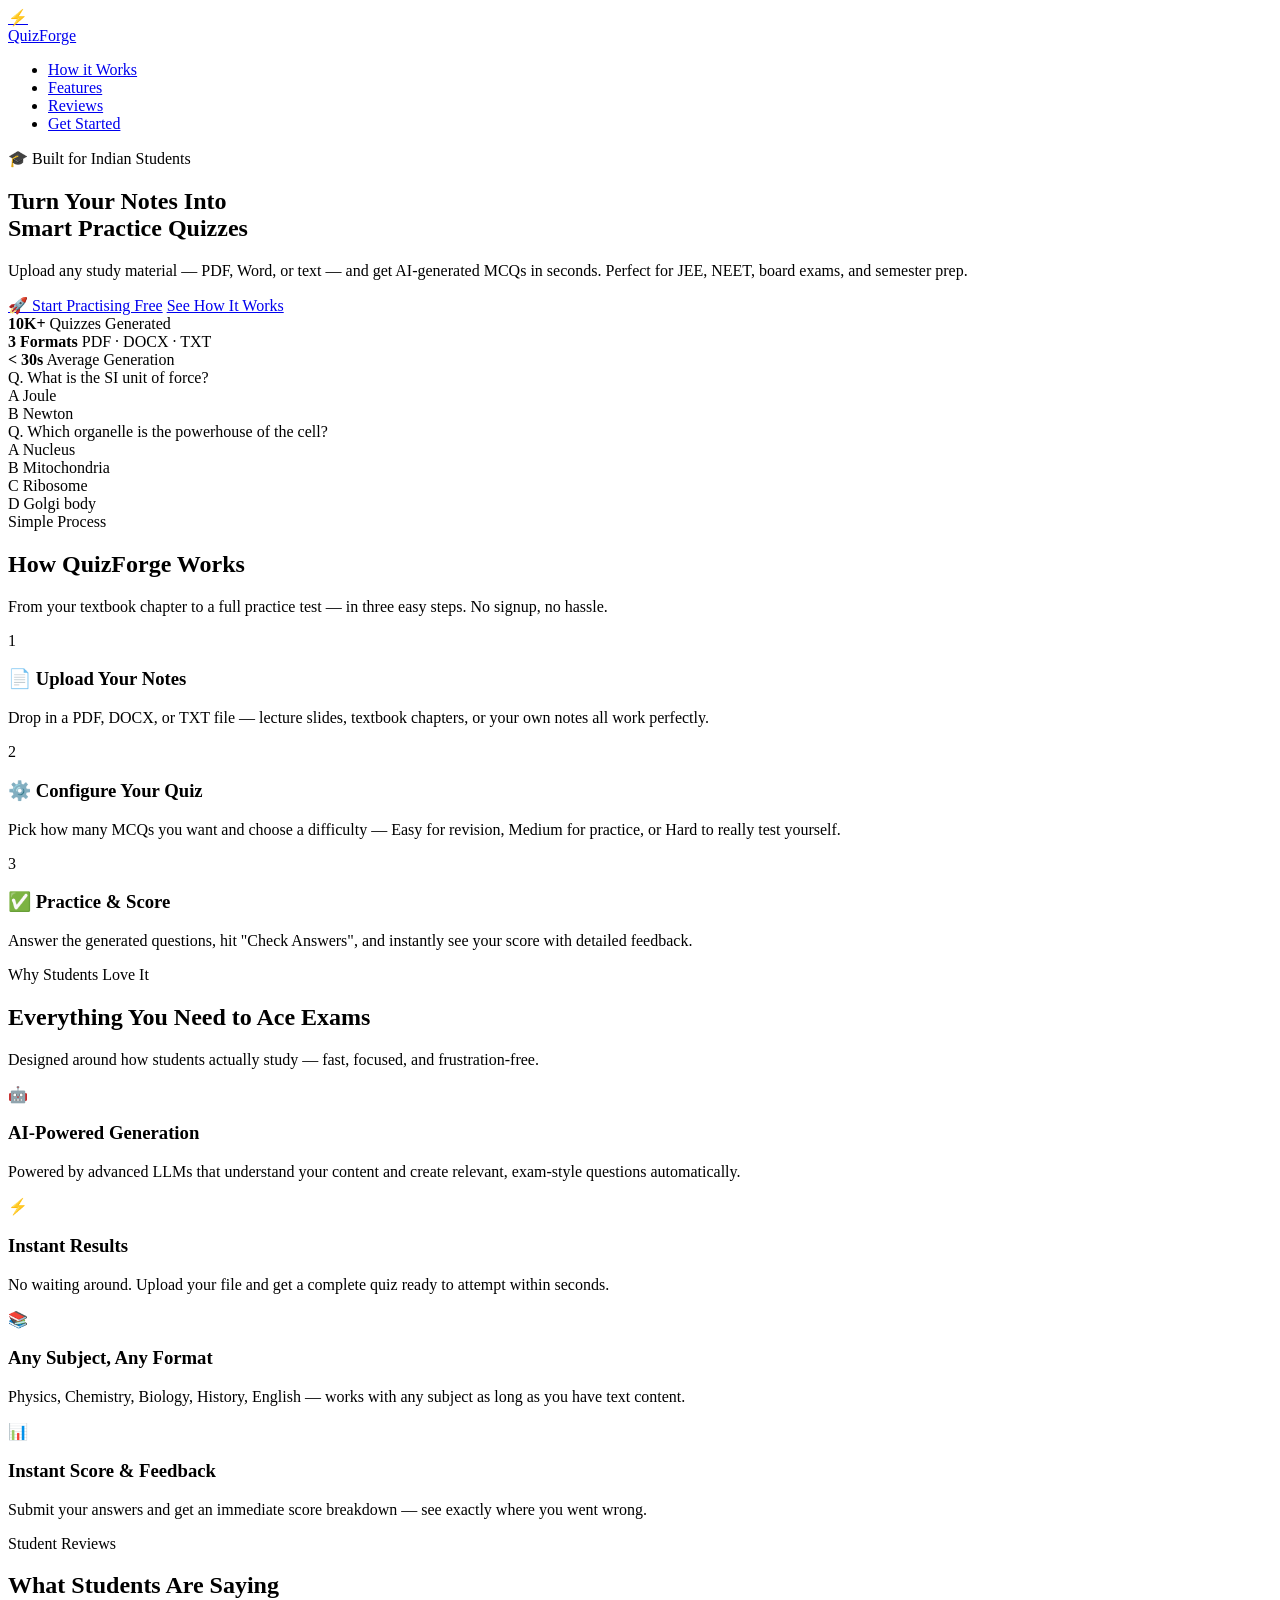
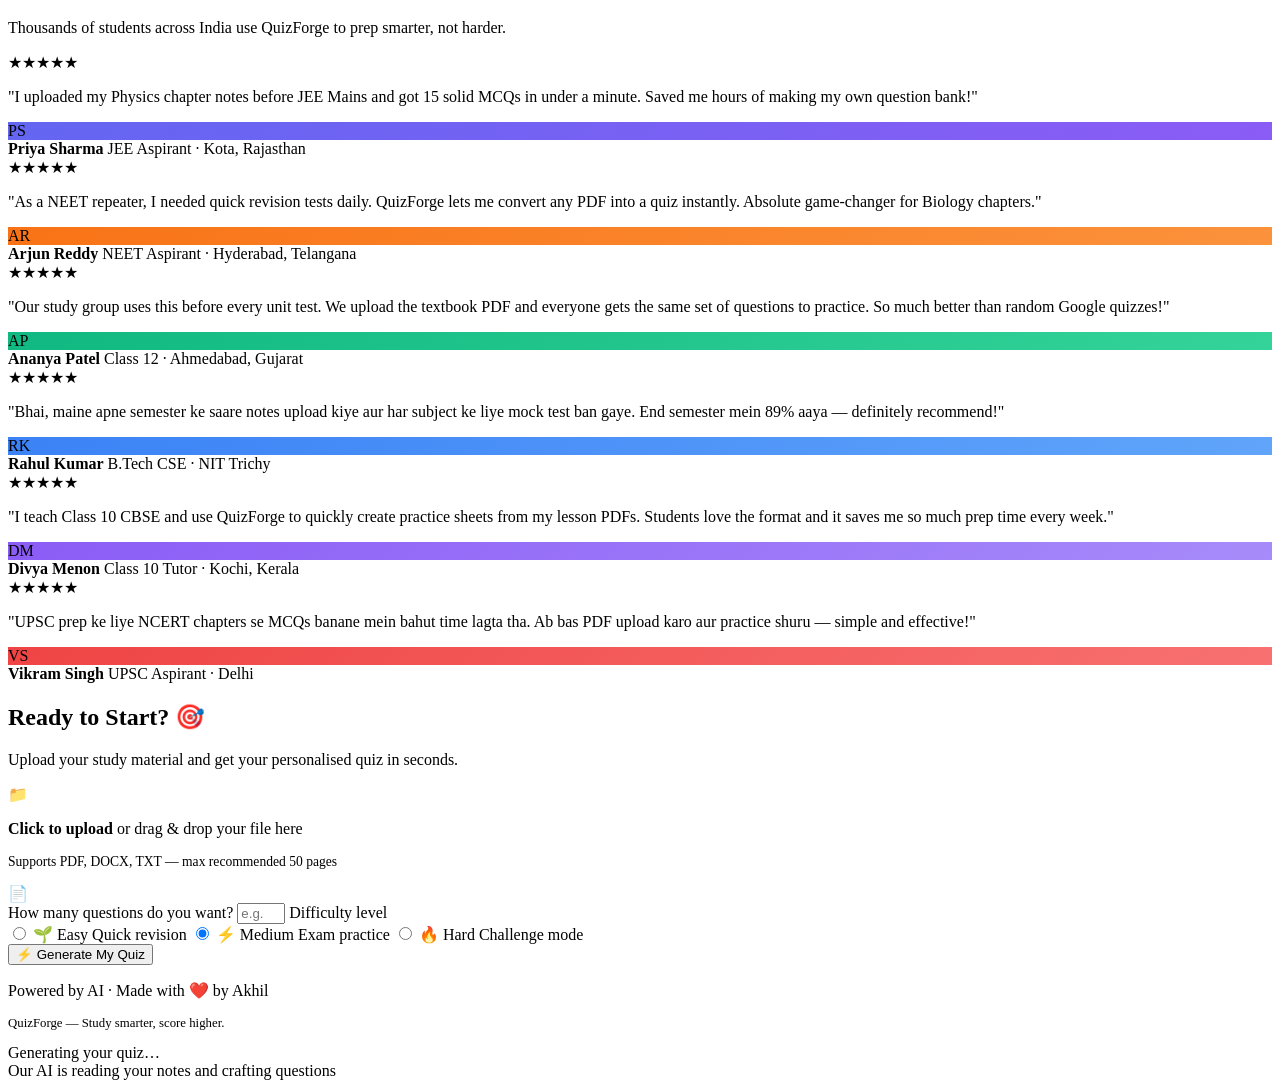
==== templates/index.html @ edba6475 "added new features" ====
﻿<!DOCTYPE html>
<html lang="en">
<head>
  <meta charset="UTF-8">
  <title>QuizForge — AI MCQ Generator for Students</title>
  <meta name="viewport" content="width=device-width, initial-scale=1">
  <meta name="description" content="Turn your notes into practice MCQs in seconds. Upload PDF, DOCX or TXT and let AI generate exam-ready questions.">
  <link rel="stylesheet" href="{{ url_for('static', filename='css/main.css') }}">
</head>
<body>

  <!-- Navbar -->
  <nav class="navbar-custom" id="navbar">
    <div class="navbar-inner">
      <a href="/" class="logo">
        <div class="logo-icon">⚡</div>
        QuizForge
      </a>
      <ul class="nav-links">
        <li><a href="#how-it-works">How it Works</a></li>
        <li><a href="#features">Features</a></li>
        <li><a href="#testimonials">Reviews</a></li>
        <li><a href="#get-started" class="btn-nav">Get Started</a></li>
      </ul>
    </div>
  </nav>

  <!-- Hero -->
  <section class="hero">
    <div class="hero-content">
      <div class="hero-badge">🎓 Built for Indian Students</div>
      <h1>
        Turn Your Notes Into<br>
        <span class="gradient-text">Smart Practice Quizzes</span>
      </h1>
      <p class="hero-sub">
        Upload any study material — PDF, Word, or text — and get AI-generated MCQs in seconds.
        Perfect for JEE, NEET, board exams, and semester prep.
      </p>
      <div class="hero-actions">
        <a href="#get-started" class="btn-primary-custom">🚀 Start Practising Free</a>
        <a href="#how-it-works" class="btn-outline-custom">See How It Works</a>
      </div>
      <div class="hero-stats">
        <div class="stat-item">
          <strong>10K+</strong>
          <span>Quizzes Generated</span>
        </div>
        <div class="stat-item">
          <strong>3 Formats</strong>
          <span>PDF · DOCX · TXT</span>
        </div>
        <div class="stat-item">
          <strong>&lt; 30s</strong>
          <span>Average Generation</span>
        </div>
      </div>
    </div>

    <div class="hero-visual">
      <div class="hero-card-stack">
        <div class="floating-card back">
          <div class="mini-mcq">
            <div class="q-label">Q. What is the SI unit of force?</div>
            <div class="mini-option"><span class="option-dot">A</span> Joule</div>
            <div class="mini-option selected"><span class="option-dot">B</span> Newton</div>
          </div>
        </div>
        <div class="floating-card main">
          <div class="mini-mcq">
            <div class="q-label">Q. Which organelle is the powerhouse of the cell?</div>
            <div class="mini-option"><span class="option-dot">A</span> Nucleus</div>
            <div class="mini-option selected"><span class="option-dot">B</span> Mitochondria</div>
            <div class="mini-option"><span class="option-dot">C</span> Ribosome</div>
            <div class="mini-option"><span class="option-dot">D</span> Golgi body</div>
          </div>
        </div>
      </div>
    </div>
  </section>

  <!-- How It Works -->
  <section class="section" id="how-it-works">
    <div class="section-header">
      <span class="section-tag">Simple Process</span>
      <h2>How QuizForge Works</h2>
      <p>From your textbook chapter to a full practice test — in three easy steps. No signup, no hassle.</p>
    </div>
    <div class="steps-grid">
      <div class="step-card">
        <div class="step-number">1</div>
        <h3>📄 Upload Your Notes</h3>
        <p>Drop in a PDF, DOCX, or TXT file — lecture slides, textbook chapters, or your own notes all work perfectly.</p>
      </div>
      <div class="step-card">
        <div class="step-number">2</div>
        <h3>⚙️ Configure Your Quiz</h3>
        <p>Pick how many MCQs you want and choose a difficulty — Easy for revision, Medium for practice, or Hard to really test yourself.</p>
      </div>
      <div class="step-card">
        <div class="step-number">3</div>
        <h3>✅ Practice &amp; Score</h3>
        <p>Answer the generated questions, hit "Check Answers", and instantly see your score with detailed feedback.</p>
      </div>
    </div>
  </section>

  <!-- Features -->
  <section class="section" id="features">
    <div class="section-header">
      <span class="section-tag">Why Students Love It</span>
      <h2>Everything You Need to Ace Exams</h2>
      <p>Designed around how students actually study — fast, focused, and frustration-free.</p>
    </div>
    <div class="features-grid">
      <div class="feature-card">
        <div class="feature-icon purple">🤖</div>
        <div>
          <h3>AI-Powered Generation</h3>
          <p>Powered by advanced LLMs that understand your content and create relevant, exam-style questions automatically.</p>
        </div>
      </div>
      <div class="feature-card">
        <div class="feature-icon orange">⚡</div>
        <div>
          <h3>Instant Results</h3>
          <p>No waiting around. Upload your file and get a complete quiz ready to attempt within seconds.</p>
        </div>
      </div>
      <div class="feature-card">
        <div class="feature-icon green">📚</div>
        <div>
          <h3>Any Subject, Any Format</h3>
          <p>Physics, Chemistry, Biology, History, English — works with any subject as long as you have text content.</p>
        </div>
      </div>
      <div class="feature-card">
        <div class="feature-icon blue">📊</div>
        <div>
          <h3>Instant Score &amp; Feedback</h3>
          <p>Submit your answers and get an immediate score breakdown — see exactly where you went wrong.</p>
        </div>
      </div>
    </div>
  </section>

  <!-- Testimonials -->
  <section class="section" id="testimonials">
    <div class="section-header">
      <span class="section-tag">Student Reviews</span>
      <h2>What Students Are Saying</h2>
      <p>Thousands of students across India use QuizForge to prep smarter, not harder.</p>
    </div>
    <div class="testimonials-grid">
      <div class="testimonial-card">
        <div class="stars">★★★★★</div>
        <p class="testimonial-text">
          "I uploaded my Physics chapter notes before JEE Mains and got 15 solid MCQs in under a minute.
          Saved me hours of making my own question bank!"
        </p>
        <div class="testimonial-author">
          <div class="author-avatar" style="background: linear-gradient(135deg, #6366f1, #8b5cf6);">PS</div>
          <div class="author-info">
            <strong>Priya Sharma</strong>
            <span>JEE Aspirant · Kota, Rajasthan</span>
          </div>
        </div>
      </div>
      <div class="testimonial-card">
        <div class="stars">★★★★★</div>
        <p class="testimonial-text">
          "As a NEET repeater, I needed quick revision tests daily. QuizForge lets me convert any PDF
          into a quiz instantly. Absolute game-changer for Biology chapters."
        </p>
        <div class="testimonial-author">
          <div class="author-avatar" style="background: linear-gradient(135deg, #f97316, #fb923c);">AR</div>
          <div class="author-info">
            <strong>Arjun Reddy</strong>
            <span>NEET Aspirant · Hyderabad, Telangana</span>
          </div>
        </div>
      </div>
      <div class="testimonial-card">
        <div class="stars">★★★★★</div>
        <p class="testimonial-text">
          "Our study group uses this before every unit test. We upload the textbook PDF and everyone
          gets the same set of questions to practice. So much better than random Google quizzes!"
        </p>
        <div class="testimonial-author">
          <div class="author-avatar" style="background: linear-gradient(135deg, #10b981, #34d399);">AP</div>
          <div class="author-info">
            <strong>Ananya Patel</strong>
            <span>Class 12 · Ahmedabad, Gujarat</span>
          </div>
        </div>
      </div>
      <div class="testimonial-card">
        <div class="stars">★★★★★</div>
        <p class="testimonial-text">
          "Bhai, maine apne semester ke saare notes upload kiye aur har subject ke liye mock test ban gaye.
          End semester mein 89% aaya — definitely recommend!"
        </p>
        <div class="testimonial-author">
          <div class="author-avatar" style="background: linear-gradient(135deg, #3b82f6, #60a5fa);">RK</div>
          <div class="author-info">
            <strong>Rahul Kumar</strong>
            <span>B.Tech CSE · NIT Trichy</span>
          </div>
        </div>
      </div>
      <div class="testimonial-card">
        <div class="stars">★★★★★</div>
        <p class="testimonial-text">
          "I teach Class 10 CBSE and use QuizForge to quickly create practice sheets from my lesson PDFs.
          Students love the format and it saves me so much prep time every week."
        </p>
        <div class="testimonial-author">
          <div class="author-avatar" style="background: linear-gradient(135deg, #8b5cf6, #a78bfa);">DM</div>
          <div class="author-info">
            <strong>Divya Menon</strong>
            <span>Class 10 Tutor · Kochi, Kerala</span>
          </div>
        </div>
      </div>
      <div class="testimonial-card">
        <div class="stars">★★★★★</div>
        <p class="testimonial-text">
          "UPSC prep ke liye NCERT chapters se MCQs banane mein bahut time lagta tha.
          Ab bas PDF upload karo aur practice shuru — simple and effective!"
        </p>
        <div class="testimonial-author">
          <div class="author-avatar" style="background: linear-gradient(135deg, #ef4444, #f87171);">VS</div>
          <div class="author-info">
            <strong>Vikram Singh</strong>
            <span>UPSC Aspirant · Delhi</span>
          </div>
        </div>
      </div>
    </div>
  </section>

  <!-- Upload / Get Started -->
  <section class="upload-section" id="get-started">
    <div class="upload-wrapper">
      <h2>Ready to Start? 🎯</h2>
      <p class="subtitle">Upload your study material and get your personalised quiz in seconds.</p>

      <form method="POST" action="/generate" enctype="multipart/form-data" id="mcqForm">
        <div class="upload-zone" id="uploadZone">
          <div class="upload-zone-icon">📁</div>
          <p><strong>Click to upload</strong> or drag &amp; drop your file here</p>
          <p style="font-size: 0.85rem; margin-top: 0.4rem; color: var(--text-muted);">Supports PDF, DOCX, TXT — max recommended 50 pages</p>
          <input type="file" name="file" id="file" accept=".pdf,.docx,.txt" required style="display:none;">
        </div>

        <div class="file-name-display" id="fileNameDisplay">
          <span>📄</span>
          <span id="fileNameText"></span>
        </div>

        <div id="questionSection" class="form-section">
          <label for="num_questions" class="form-label-custom">How many questions do you want?</label>
          <input class="form-input-custom" type="number" name="num_questions" id="num_questions" min="1" max="50" value="" placeholder="e.g. 10" required>

          <label class="form-label-custom" style="margin-top: 1.25rem;">Difficulty level</label>
          <div class="difficulty-selector">
            <input type="radio" name="difficulty" id="diff_easy" value="easy" class="difficulty-input">
            <label for="diff_easy" class="difficulty-option">
              <span class="difficulty-icon">🌱</span>
              <span class="difficulty-name">Easy</span>
              <span class="difficulty-desc">Quick revision</span>
            </label>

            <input type="radio" name="difficulty" id="diff_medium" value="medium" class="difficulty-input" checked>
            <label for="diff_medium" class="difficulty-option">
              <span class="difficulty-icon">⚡</span>
              <span class="difficulty-name">Medium</span>
              <span class="difficulty-desc">Exam practice</span>
            </label>

            <input type="radio" name="difficulty" id="diff_hard" value="hard" class="difficulty-input">
            <label for="diff_hard" class="difficulty-option">
              <span class="difficulty-icon">🔥</span>
              <span class="difficulty-name">Hard</span>
              <span class="difficulty-desc">Challenge mode</span>
            </label>
          </div>

          <button type="submit" class="btn-generate" id="generateBtn">
            ⚡ Generate My Quiz
          </button>
        </div>
      </form>
    </div>
  </section>

  <!-- Footer -->
  <footer class="footer">
    <p>Powered by AI · Made with <span class="footer-heart">❤️</span> by Akhil</p>
    <p style="margin-top: 0.35rem; font-size: 0.8rem;">QuizForge — Study smarter, score higher.</p>
  </footer>

  <!-- Loading Overlay -->
  <div class="loading-overlay" id="loadingOverlay">
    <div class="spinner"></div>
    <div class="loading-text">Generating your quiz…</div>
    <div class="loading-sub">Our AI is reading your notes and crafting questions</div>
  </div>

  <script>
    const fileInput = document.getElementById('file');
    const uploadZone = document.getElementById('uploadZone');
    const questionSection = document.getElementById('questionSection');
    const fileNameDisplay = document.getElementById('fileNameDisplay');
    const fileNameText = document.getElementById('fileNameText');
    const mcqForm = document.getElementById('mcqForm');
    const loadingOverlay = document.getElementById('loadingOverlay');
    const navbar = document.getElementById('navbar');

    uploadZone.addEventListener('click', () => fileInput.click());

    uploadZone.addEventListener('dragover', (e) => {
      e.preventDefault();
      uploadZone.classList.add('dragover');
    });

    uploadZone.addEventListener('dragleave', () => {
      uploadZone.classList.remove('dragover');
    });

    uploadZone.addEventListener('drop', (e) => {
      e.preventDefault();
      uploadZone.classList.remove('dragover');
      if (e.dataTransfer.files.length) {
        fileInput.files = e.dataTransfer.files;
        handleFileSelect();
      }
    });

    fileInput.addEventListener('change', handleFileSelect);

    function handleFileSelect() {
      if (fileInput.files.length > 0) {
        fileNameText.textContent = fileInput.files[0].name;
        fileNameDisplay.classList.add('show');
        questionSection.classList.add('show');
        uploadZone.style.display = 'none';
      }
    }

    mcqForm.addEventListener('submit', () => {
      loadingOverlay.classList.add('show');
    });

    window.addEventListener('scroll', () => {
      navbar.classList.toggle('scrolled', window.scrollY > 20);
    });
  </script>
</body>
</html>
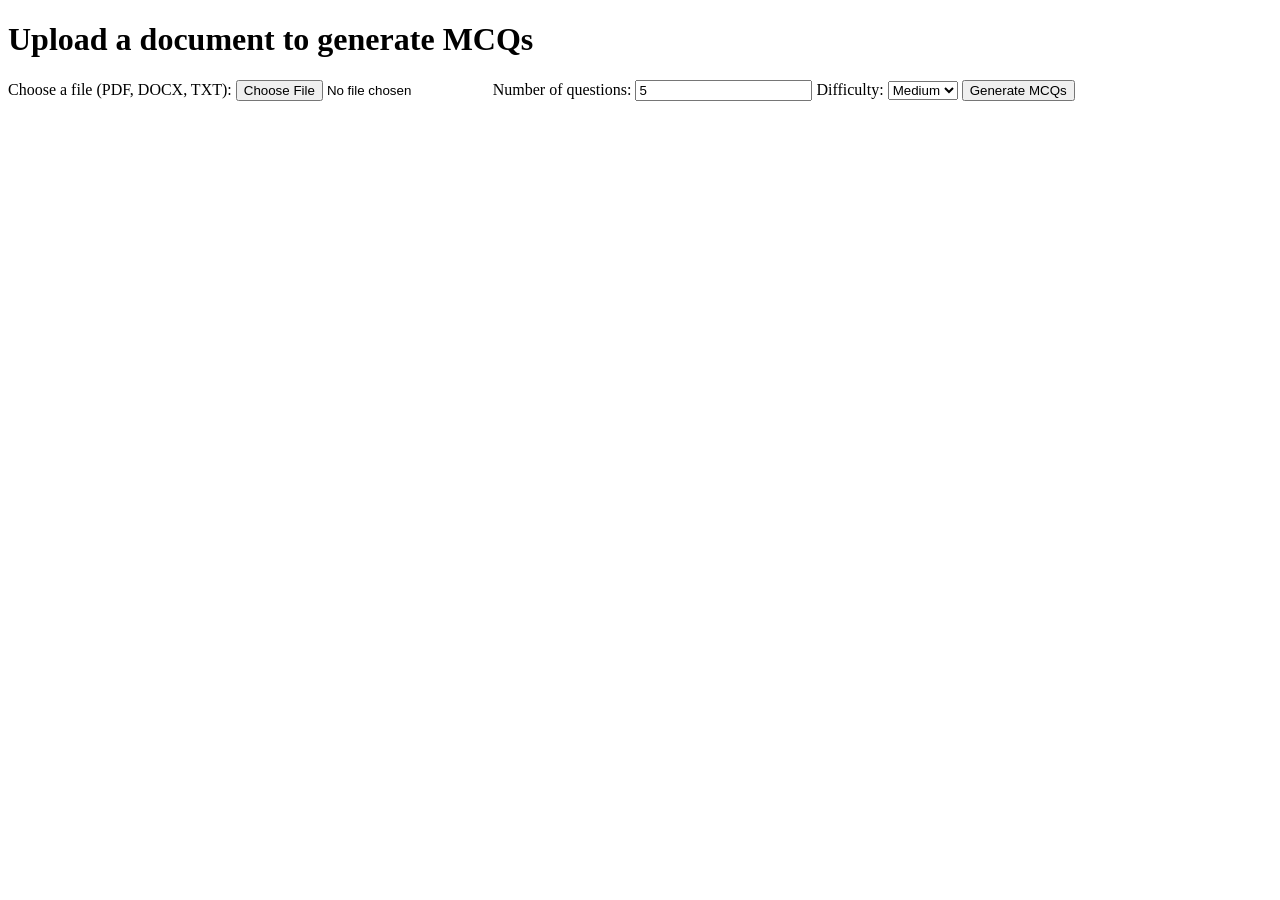
==== commit 4d20e38c: "Merge branch 'master' of https://github.com/Akhil18git/MCQs-Generator" ====
--- a/templates/index.html
+++ b/templates/index.html
@@ -1,360 +1,30 @@
 ﻿<!DOCTYPE html>
-<html lang="en">
+<html lang='en'>
+
 <head>
-  <meta charset="UTF-8">
-  <title>QuizForge — AI MCQ Generator for Students</title>
-  <meta name="viewport" content="width=device-width, initial-scale=1">
-  <meta name="description" content="Turn your notes into practice MCQs in seconds. Upload PDF, DOCX or TXT and let AI generate exam-ready questions.">
-  <link rel="stylesheet" href="{{ url_for('static', filename='css/main.css') }}">
+  <meta charset='UTF-8'>
+  <meta name='viewport' content='width=device-width, initial-scale=1.0'>
+  <title>QuizForge</title>
+  <link rel='stylesheet' href='{{ url_for("static", filename="css/main.css") }}'>
 </head>
+
 <body>
+  <div class='container'>
+    <h1>Upload a document to generate MCQs</h1>
+    <form method='POST' action='/generate' enctype='multipart/form-data'>
+      <label for='file'>Choose a file (PDF, DOCX, TXT):</label>
+      <input type='file' name='file' id='file' required>
+      <label for='num_questions'>Number of questions:</label>
+      <input type='number' name='num_questions' id='num_questions' min='1' value='5' required>
+      <label for='difficulty'>Difficulty:</label>
+      <select name='difficulty' id='difficulty'>
+        <option value='easy'>Easy</option>
+        <option value='medium' selected>Medium</option>
+        <option value='hard'>Hard</option>
+      </select>
+      <button type='submit'>Generate MCQs</button>
+    </form>
+  </div>
+</body>
 
-  <!-- Navbar -->
-  <nav class="navbar-custom" id="navbar">
-    <div class="navbar-inner">
-      <a href="/" class="logo">
-        <div class="logo-icon">⚡</div>
-        QuizForge
-      </a>
-      <ul class="nav-links">
-        <li><a href="#how-it-works">How it Works</a></li>
-        <li><a href="#features">Features</a></li>
-        <li><a href="#testimonials">Reviews</a></li>
-        <li><a href="#get-started" class="btn-nav">Get Started</a></li>
-      </ul>
-    </div>
-  </nav>
-
-  <!-- Hero -->
-  <section class="hero">
-    <div class="hero-content">
-      <div class="hero-badge">🎓 Built for Indian Students</div>
-      <h1>
-        Turn Your Notes Into<br>
-        <span class="gradient-text">Smart Practice Quizzes</span>
-      </h1>
-      <p class="hero-sub">
-        Upload any study material — PDF, Word, or text — and get AI-generated MCQs in seconds.
-        Perfect for JEE, NEET, board exams, and semester prep.
-      </p>
-      <div class="hero-actions">
-        <a href="#get-started" class="btn-primary-custom">🚀 Start Practising Free</a>
-        <a href="#how-it-works" class="btn-outline-custom">See How It Works</a>
-      </div>
-      <div class="hero-stats">
-        <div class="stat-item">
-          <strong>10K+</strong>
-          <span>Quizzes Generated</span>
-        </div>
-        <div class="stat-item">
-          <strong>3 Formats</strong>
-          <span>PDF · DOCX · TXT</span>
-        </div>
-        <div class="stat-item">
-          <strong>&lt; 30s</strong>
-          <span>Average Generation</span>
-        </div>
-      </div>
-    </div>
-
-    <div class="hero-visual">
-      <div class="hero-card-stack">
-        <div class="floating-card back">
-          <div class="mini-mcq">
-            <div class="q-label">Q. What is the SI unit of force?</div>
-            <div class="mini-option"><span class="option-dot">A</span> Joule</div>
-            <div class="mini-option selected"><span class="option-dot">B</span> Newton</div>
-          </div>
-        </div>
-        <div class="floating-card main">
-          <div class="mini-mcq">
-            <div class="q-label">Q. Which organelle is the powerhouse of the cell?</div>
-            <div class="mini-option"><span class="option-dot">A</span> Nucleus</div>
-            <div class="mini-option selected"><span class="option-dot">B</span> Mitochondria</div>
-            <div class="mini-option"><span class="option-dot">C</span> Ribosome</div>
-            <div class="mini-option"><span class="option-dot">D</span> Golgi body</div>
-          </div>
-        </div>
-      </div>
-    </div>
-  </section>
-
-  <!-- How It Works -->
-  <section class="section" id="how-it-works">
-    <div class="section-header">
-      <span class="section-tag">Simple Process</span>
-      <h2>How QuizForge Works</h2>
-      <p>From your textbook chapter to a full practice test — in three easy steps. No signup, no hassle.</p>
-    </div>
-    <div class="steps-grid">
-      <div class="step-card">
-        <div class="step-number">1</div>
-        <h3>📄 Upload Your Notes</h3>
-        <p>Drop in a PDF, DOCX, or TXT file — lecture slides, textbook chapters, or your own notes all work perfectly.</p>
-      </div>
-      <div class="step-card">
-        <div class="step-number">2</div>
-        <h3>⚙️ Configure Your Quiz</h3>
-        <p>Pick how many MCQs you want and choose a difficulty — Easy for revision, Medium for practice, or Hard to really test yourself.</p>
-      </div>
-      <div class="step-card">
-        <div class="step-number">3</div>
-        <h3>✅ Practice &amp; Score</h3>
-        <p>Answer the generated questions, hit "Check Answers", and instantly see your score with detailed feedback.</p>
-      </div>
-    </div>
-  </section>
-
-  <!-- Features -->
-  <section class="section" id="features">
-    <div class="section-header">
-      <span class="section-tag">Why Students Love It</span>
-      <h2>Everything You Need to Ace Exams</h2>
-      <p>Designed around how students actually study — fast, focused, and frustration-free.</p>
-    </div>
-    <div class="features-grid">
-      <div class="feature-card">
-        <div class="feature-icon purple">🤖</div>
-        <div>
-          <h3>AI-Powered Generation</h3>
-          <p>Powered by advanced LLMs that understand your content and create relevant, exam-style questions automatically.</p>
-        </div>
-      </div>
-      <div class="feature-card">
-        <div class="feature-icon orange">⚡</div>
-        <div>
-          <h3>Instant Results</h3>
-          <p>No waiting around. Upload your file and get a complete quiz ready to attempt within seconds.</p>
-        </div>
-      </div>
-      <div class="feature-card">
-        <div class="feature-icon green">📚</div>
-        <div>
-          <h3>Any Subject, Any Format</h3>
-          <p>Physics, Chemistry, Biology, History, English — works with any subject as long as you have text content.</p>
-        </div>
-      </div>
-      <div class="feature-card">
-        <div class="feature-icon blue">📊</div>
-        <div>
-          <h3>Instant Score &amp; Feedback</h3>
-          <p>Submit your answers and get an immediate score breakdown — see exactly where you went wrong.</p>
-        </div>
-      </div>
-    </div>
-  </section>
-
-  <!-- Testimonials -->
-  <section class="section" id="testimonials">
-    <div class="section-header">
-      <span class="section-tag">Student Reviews</span>
-      <h2>What Students Are Saying</h2>
-      <p>Thousands of students across India use QuizForge to prep smarter, not harder.</p>
-    </div>
-    <div class="testimonials-grid">
-      <div class="testimonial-card">
-        <div class="stars">★★★★★</div>
-        <p class="testimonial-text">
-          "I uploaded my Physics chapter notes before JEE Mains and got 15 solid MCQs in under a minute.
-          Saved me hours of making my own question bank!"
-        </p>
-        <div class="testimonial-author">
-          <div class="author-avatar" style="background: linear-gradient(135deg, #6366f1, #8b5cf6);">PS</div>
-          <div class="author-info">
-            <strong>Priya Sharma</strong>
-            <span>JEE Aspirant · Kota, Rajasthan</span>
-          </div>
-        </div>
-      </div>
-      <div class="testimonial-card">
-        <div class="stars">★★★★★</div>
-        <p class="testimonial-text">
-          "As a NEET repeater, I needed quick revision tests daily. QuizForge lets me convert any PDF
-          into a quiz instantly. Absolute game-changer for Biology chapters."
-        </p>
-        <div class="testimonial-author">
-          <div class="author-avatar" style="background: linear-gradient(135deg, #f97316, #fb923c);">AR</div>
-          <div class="author-info">
-            <strong>Arjun Reddy</strong>
-            <span>NEET Aspirant · Hyderabad, Telangana</span>
-          </div>
-        </div>
-      </div>
-      <div class="testimonial-card">
-        <div class="stars">★★★★★</div>
-        <p class="testimonial-text">
-          "Our study group uses this before every unit test. We upload the textbook PDF and everyone
-          gets the same set of questions to practice. So much better than random Google quizzes!"
-        </p>
-        <div class="testimonial-author">
-          <div class="author-avatar" style="background: linear-gradient(135deg, #10b981, #34d399);">AP</div>
-          <div class="author-info">
-            <strong>Ananya Patel</strong>
-            <span>Class 12 · Ahmedabad, Gujarat</span>
-          </div>
-        </div>
-      </div>
-      <div class="testimonial-card">
-        <div class="stars">★★★★★</div>
-        <p class="testimonial-text">
-          "Bhai, maine apne semester ke saare notes upload kiye aur har subject ke liye mock test ban gaye.
-          End semester mein 89% aaya — definitely recommend!"
-        </p>
-        <div class="testimonial-author">
-          <div class="author-avatar" style="background: linear-gradient(135deg, #3b82f6, #60a5fa);">RK</div>
-          <div class="author-info">
-            <strong>Rahul Kumar</strong>
-            <span>B.Tech CSE · NIT Trichy</span>
-          </div>
-        </div>
-      </div>
-      <div class="testimonial-card">
-        <div class="stars">★★★★★</div>
-        <p class="testimonial-text">
-          "I teach Class 10 CBSE and use QuizForge to quickly create practice sheets from my lesson PDFs.
-          Students love the format and it saves me so much prep time every week."
-        </p>
-        <div class="testimonial-author">
-          <div class="author-avatar" style="background: linear-gradient(135deg, #8b5cf6, #a78bfa);">DM</div>
-          <div class="author-info">
-            <strong>Divya Menon</strong>
-            <span>Class 10 Tutor · Kochi, Kerala</span>
-          </div>
-        </div>
-      </div>
-      <div class="testimonial-card">
-        <div class="stars">★★★★★</div>
-        <p class="testimonial-text">
-          "UPSC prep ke liye NCERT chapters se MCQs banane mein bahut time lagta tha.
-          Ab bas PDF upload karo aur practice shuru — simple and effective!"
-        </p>
-        <div class="testimonial-author">
-          <div class="author-avatar" style="background: linear-gradient(135deg, #ef4444, #f87171);">VS</div>
-          <div class="author-info">
-            <strong>Vikram Singh</strong>
-            <span>UPSC Aspirant · Delhi</span>
-          </div>
-        </div>
-      </div>
-    </div>
-  </section>
-
-  <!-- Upload / Get Started -->
-  <section class="upload-section" id="get-started">
-    <div class="upload-wrapper">
-      <h2>Ready to Start? 🎯</h2>
-      <p class="subtitle">Upload your study material and get your personalised quiz in seconds.</p>
-
-      <form method="POST" action="/generate" enctype="multipart/form-data" id="mcqForm">
-        <div class="upload-zone" id="uploadZone">
-          <div class="upload-zone-icon">📁</div>
-          <p><strong>Click to upload</strong> or drag &amp; drop your file here</p>
-          <p style="font-size: 0.85rem; margin-top: 0.4rem; color: var(--text-muted);">Supports PDF, DOCX, TXT — max recommended 50 pages</p>
-          <input type="file" name="file" id="file" accept=".pdf,.docx,.txt" required style="display:none;">
-        </div>
-
-        <div class="file-name-display" id="fileNameDisplay">
-          <span>📄</span>
-          <span id="fileNameText"></span>
-        </div>
-
-        <div id="questionSection" class="form-section">
-          <label for="num_questions" class="form-label-custom">How many questions do you want?</label>
-          <input class="form-input-custom" type="number" name="num_questions" id="num_questions" min="1" max="50" value="" placeholder="e.g. 10" required>
-
-          <label class="form-label-custom" style="margin-top: 1.25rem;">Difficulty level</label>
-          <div class="difficulty-selector">
-            <input type="radio" name="difficulty" id="diff_easy" value="easy" class="difficulty-input">
-            <label for="diff_easy" class="difficulty-option">
-              <span class="difficulty-icon">🌱</span>
-              <span class="difficulty-name">Easy</span>
-              <span class="difficulty-desc">Quick revision</span>
-            </label>
-
-            <input type="radio" name="difficulty" id="diff_medium" value="medium" class="difficulty-input" checked>
-            <label for="diff_medium" class="difficulty-option">
-              <span class="difficulty-icon">⚡</span>
-              <span class="difficulty-name">Medium</span>
-              <span class="difficulty-desc">Exam practice</span>
-            </label>
-
-            <input type="radio" name="difficulty" id="diff_hard" value="hard" class="difficulty-input">
-            <label for="diff_hard" class="difficulty-option">
-              <span class="difficulty-icon">🔥</span>
-              <span class="difficulty-name">Hard</span>
-              <span class="difficulty-desc">Challenge mode</span>
-            </label>
-          </div>
-
-          <button type="submit" class="btn-generate" id="generateBtn">
-            ⚡ Generate My Quiz
-          </button>
-        </div>
-      </form>
-    </div>
-  </section>
-
-  <!-- Footer -->
-  <footer class="footer">
-    <p>Powered by AI · Made with <span class="footer-heart">❤️</span> by Akhil</p>
-    <p style="margin-top: 0.35rem; font-size: 0.8rem;">QuizForge — Study smarter, score higher.</p>
-  </footer>
-
-  <!-- Loading Overlay -->
-  <div class="loading-overlay" id="loadingOverlay">
-    <div class="spinner"></div>
-    <div class="loading-text">Generating your quiz…</div>
-    <div class="loading-sub">Our AI is reading your notes and crafting questions</div>
-  </div>
-
-  <script>
-    const fileInput = document.getElementById('file');
-    const uploadZone = document.getElementById('uploadZone');
-    const questionSection = document.getElementById('questionSection');
-    const fileNameDisplay = document.getElementById('fileNameDisplay');
-    const fileNameText = document.getElementById('fileNameText');
-    const mcqForm = document.getElementById('mcqForm');
-    const loadingOverlay = document.getElementById('loadingOverlay');
-    const navbar = document.getElementById('navbar');
-
-    uploadZone.addEventListener('click', () => fileInput.click());
-
-    uploadZone.addEventListener('dragover', (e) => {
-      e.preventDefault();
-      uploadZone.classList.add('dragover');
-    });
-
-    uploadZone.addEventListener('dragleave', () => {
-      uploadZone.classList.remove('dragover');
-    });
-
-    uploadZone.addEventListener('drop', (e) => {
-      e.preventDefault();
-      uploadZone.classList.remove('dragover');
-      if (e.dataTransfer.files.length) {
-        fileInput.files = e.dataTransfer.files;
-        handleFileSelect();
-      }
-    });
-
-    fileInput.addEventListener('change', handleFileSelect);
-
-    function handleFileSelect() {
-      if (fileInput.files.length > 0) {
-        fileNameText.textContent = fileInput.files[0].name;
-        fileNameDisplay.classList.add('show');
-        questionSection.classList.add('show');
-        uploadZone.style.display = 'none';
-      }
-    }
-
-    mcqForm.addEventListener('submit', () => {
-      loadingOverlay.classList.add('show');
-    });
-
-    window.addEventListener('scroll', () => {
-      navbar.classList.toggle('scrolled', window.scrollY > 20);
-    });
-  </script>
-</body>
-</html>
+</html>
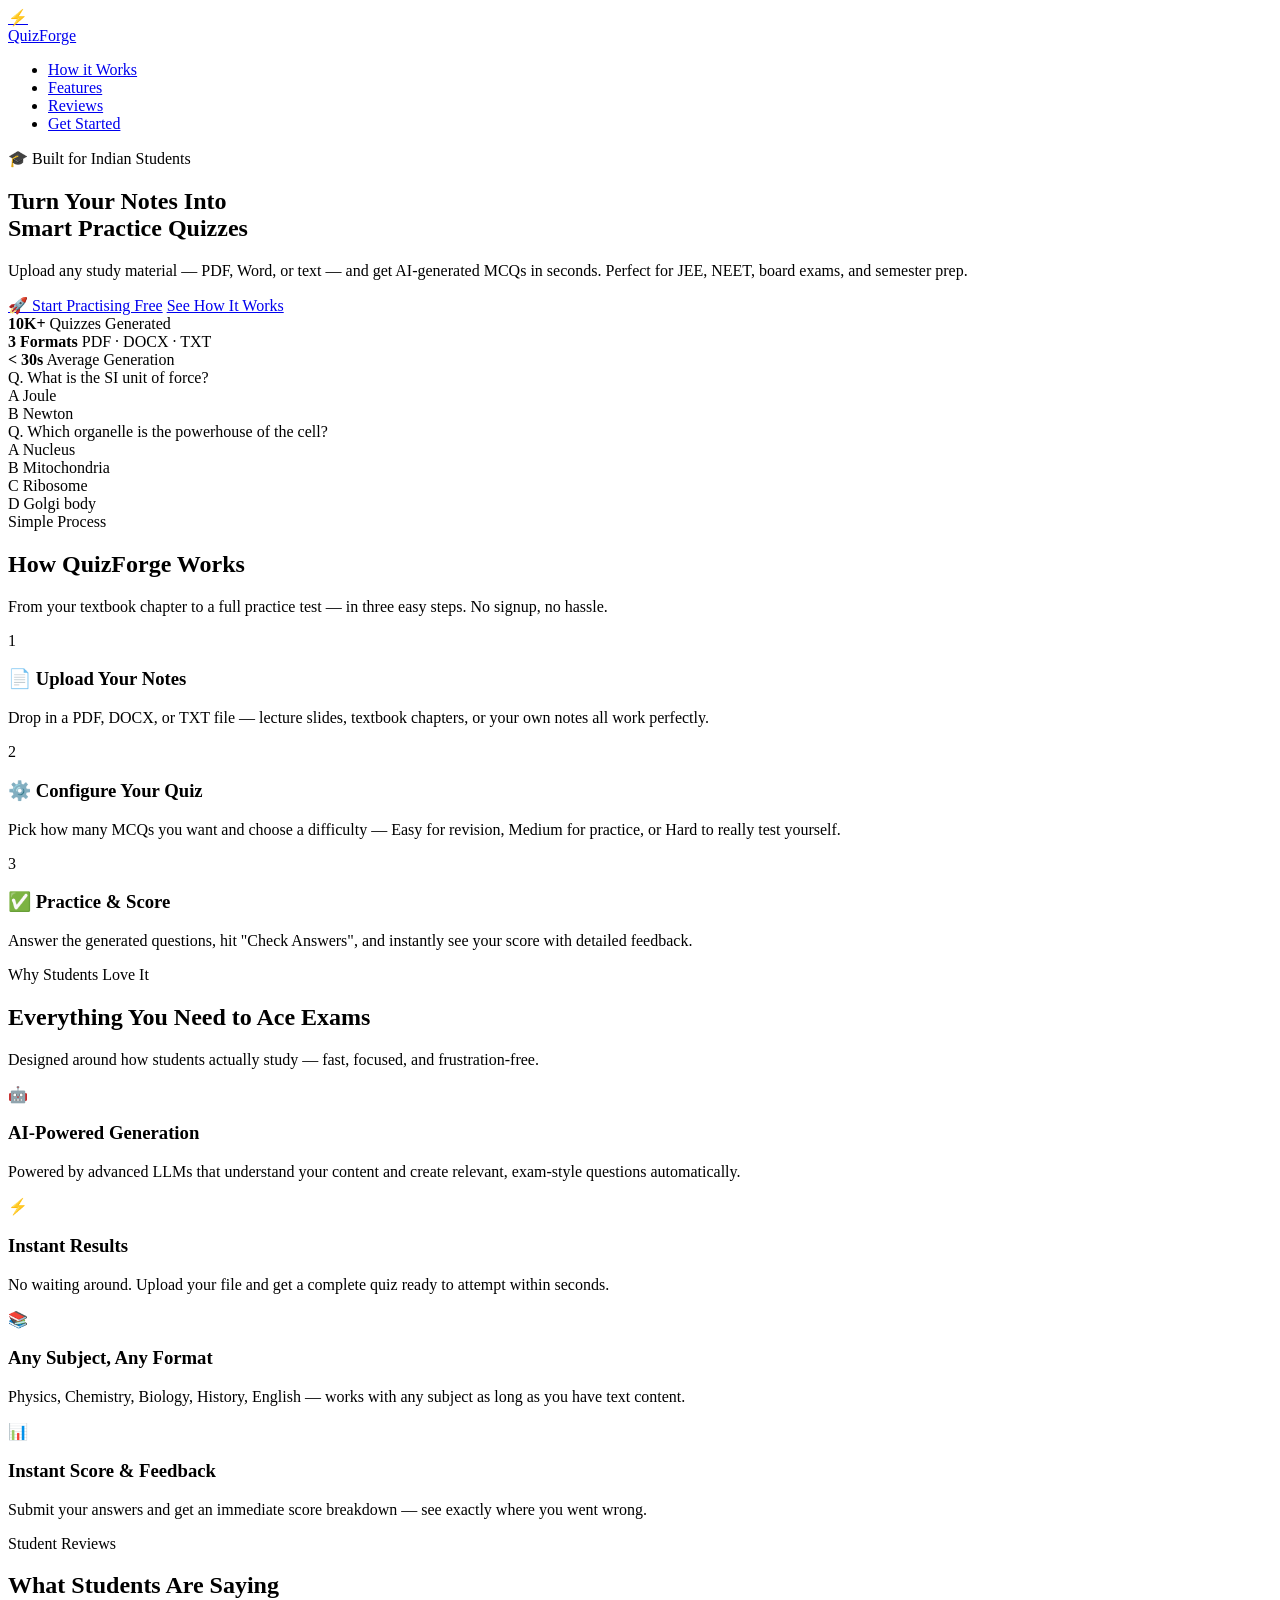
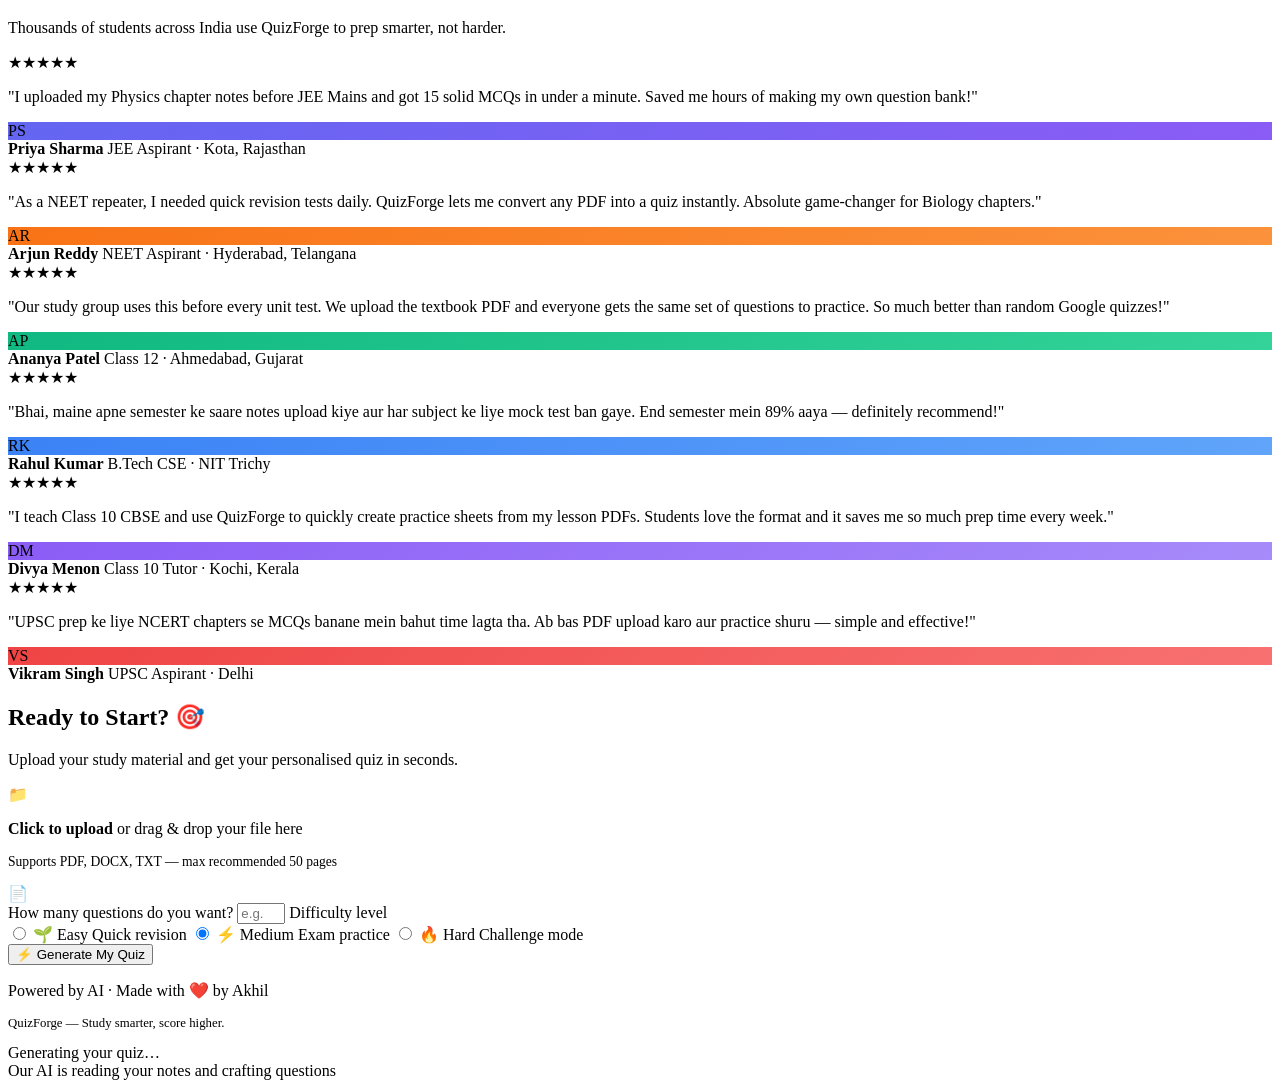
==== commit a2e59bcc: "feat: update LLM model, implement invoke method, and add landing page UI templates" ====
--- a/templates/index.html
+++ b/templates/index.html
@@ -1,30 +1,370 @@
-﻿<!DOCTYPE html>
-<html lang='en'>
+<!DOCTYPE html>
+<html lang="en">
 
 <head>
-  <meta charset='UTF-8'>
-  <meta name='viewport' content='width=device-width, initial-scale=1.0'>
-  <title>QuizForge</title>
-  <link rel='stylesheet' href='{{ url_for("static", filename="css/main.css") }}'>
+  <meta charset="UTF-8">
+  <title>QuizForge — AI MCQ Generator for Students</title>
+  <meta name="viewport" content="width=device-width, initial-scale=1">
+  <meta name="description"
+    content="Turn your notes into practice MCQs in seconds. Upload PDF, DOCX or TXT and let AI generate exam-ready questions.">
+  <link rel="stylesheet" href="{{ url_for('static', filename='css/main.css') }}">
 </head>
 
 <body>
-  <div class='container'>
-    <h1>Upload a document to generate MCQs</h1>
-    <form method='POST' action='/generate' enctype='multipart/form-data'>
-      <label for='file'>Choose a file (PDF, DOCX, TXT):</label>
-      <input type='file' name='file' id='file' required>
-      <label for='num_questions'>Number of questions:</label>
-      <input type='number' name='num_questions' id='num_questions' min='1' value='5' required>
-      <label for='difficulty'>Difficulty:</label>
-      <select name='difficulty' id='difficulty'>
-        <option value='easy'>Easy</option>
-        <option value='medium' selected>Medium</option>
-        <option value='hard'>Hard</option>
-      </select>
-      <button type='submit'>Generate MCQs</button>
-    </form>
+
+  <!-- Navbar -->
+  <nav class="navbar-custom" id="navbar">
+    <div class="navbar-inner">
+      <a href="/" class="logo">
+        <div class="logo-icon">⚡</div>
+        QuizForge
+      </a>
+      <ul class="nav-links">
+        <li><a href="#how-it-works">How it Works</a></li>
+        <li><a href="#features">Features</a></li>
+        <li><a href="#testimonials">Reviews</a></li>
+        <li><a href="#get-started" class="btn-nav">Get Started</a></li>
+      </ul>
+    </div>
+  </nav>
+
+  <!-- Hero -->
+  <section class="hero">
+    <div class="hero-content">
+      <div class="hero-badge">🎓 Built for Indian Students</div>
+      <h1>
+        Turn Your Notes Into<br>
+        <span class="gradient-text">Smart Practice Quizzes</span>
+      </h1>
+      <p class="hero-sub">
+        Upload any study material — PDF, Word, or text — and get AI-generated MCQs in seconds.
+        Perfect for JEE, NEET, board exams, and semester prep.
+      </p>
+      <div class="hero-actions">
+        <a href="#get-started" class="btn-primary-custom">🚀 Start Practising Free</a>
+        <a href="#how-it-works" class="btn-outline-custom">See How It Works</a>
+      </div>
+      <div class="hero-stats">
+        <div class="stat-item">
+          <strong>10K+</strong>
+          <span>Quizzes Generated</span>
+        </div>
+        <div class="stat-item">
+          <strong>3 Formats</strong>
+          <span>PDF · DOCX · TXT</span>
+        </div>
+        <div class="stat-item">
+          <strong>&lt; 30s</strong>
+          <span>Average Generation</span>
+        </div>
+      </div>
+    </div>
+
+    <div class="hero-visual">
+      <div class="hero-card-stack">
+        <div class="floating-card back">
+          <div class="mini-mcq">
+            <div class="q-label">Q. What is the SI unit of force?</div>
+            <div class="mini-option"><span class="option-dot">A</span> Joule</div>
+            <div class="mini-option selected"><span class="option-dot">B</span> Newton</div>
+          </div>
+        </div>
+        <div class="floating-card main">
+          <div class="mini-mcq">
+            <div class="q-label">Q. Which organelle is the powerhouse of the cell?</div>
+            <div class="mini-option"><span class="option-dot">A</span> Nucleus</div>
+            <div class="mini-option selected"><span class="option-dot">B</span> Mitochondria</div>
+            <div class="mini-option"><span class="option-dot">C</span> Ribosome</div>
+            <div class="mini-option"><span class="option-dot">D</span> Golgi body</div>
+          </div>
+        </div>
+      </div>
+    </div>
+  </section>
+
+  <!-- How It Works -->
+  <section class="section" id="how-it-works">
+    <div class="section-header">
+      <span class="section-tag">Simple Process</span>
+      <h2>How QuizForge Works</h2>
+      <p>From your textbook chapter to a full practice test — in three easy steps. No signup, no hassle.</p>
+    </div>
+    <div class="steps-grid">
+      <div class="step-card">
+        <div class="step-number">1</div>
+        <h3>📄 Upload Your Notes</h3>
+        <p>Drop in a PDF, DOCX, or TXT file — lecture slides, textbook chapters, or your own notes all work perfectly.
+        </p>
+      </div>
+      <div class="step-card">
+        <div class="step-number">2</div>
+        <h3>⚙️ Configure Your Quiz</h3>
+        <p>Pick how many MCQs you want and choose a difficulty — Easy for revision, Medium for practice, or Hard to
+          really test yourself.</p>
+      </div>
+      <div class="step-card">
+        <div class="step-number">3</div>
+        <h3>✅ Practice &amp; Score</h3>
+        <p>Answer the generated questions, hit "Check Answers", and instantly see your score with detailed feedback.</p>
+      </div>
+    </div>
+  </section>
+
+  <!-- Features -->
+  <section class="section" id="features">
+    <div class="section-header">
+      <span class="section-tag">Why Students Love It</span>
+      <h2>Everything You Need to Ace Exams</h2>
+      <p>Designed around how students actually study — fast, focused, and frustration-free.</p>
+    </div>
+    <div class="features-grid">
+      <div class="feature-card">
+        <div class="feature-icon purple">🤖</div>
+        <div>
+          <h3>AI-Powered Generation</h3>
+          <p>Powered by advanced LLMs that understand your content and create relevant, exam-style questions
+            automatically.</p>
+        </div>
+      </div>
+      <div class="feature-card">
+        <div class="feature-icon orange">⚡</div>
+        <div>
+          <h3>Instant Results</h3>
+          <p>No waiting around. Upload your file and get a complete quiz ready to attempt within seconds.</p>
+        </div>
+      </div>
+      <div class="feature-card">
+        <div class="feature-icon green">📚</div>
+        <div>
+          <h3>Any Subject, Any Format</h3>
+          <p>Physics, Chemistry, Biology, History, English — works with any subject as long as you have text content.
+          </p>
+        </div>
+      </div>
+      <div class="feature-card">
+        <div class="feature-icon blue">📊</div>
+        <div>
+          <h3>Instant Score &amp; Feedback</h3>
+          <p>Submit your answers and get an immediate score breakdown — see exactly where you went wrong.</p>
+        </div>
+      </div>
+    </div>
+  </section>
+
+  <!-- Testimonials -->
+  <section class="section" id="testimonials">
+    <div class="section-header">
+      <span class="section-tag">Student Reviews</span>
+      <h2>What Students Are Saying</h2>
+      <p>Thousands of students across India use QuizForge to prep smarter, not harder.</p>
+    </div>
+    <div class="testimonials-grid">
+      <div class="testimonial-card">
+        <div class="stars">★★★★★</div>
+        <p class="testimonial-text">
+          "I uploaded my Physics chapter notes before JEE Mains and got 15 solid MCQs in under a minute.
+          Saved me hours of making my own question bank!"
+        </p>
+        <div class="testimonial-author">
+          <div class="author-avatar" style="background: linear-gradient(135deg, #6366f1, #8b5cf6);">PS</div>
+          <div class="author-info">
+            <strong>Priya Sharma</strong>
+            <span>JEE Aspirant · Kota, Rajasthan</span>
+          </div>
+        </div>
+      </div>
+      <div class="testimonial-card">
+        <div class="stars">★★★★★</div>
+        <p class="testimonial-text">
+          "As a NEET repeater, I needed quick revision tests daily. QuizForge lets me convert any PDF
+          into a quiz instantly. Absolute game-changer for Biology chapters."
+        </p>
+        <div class="testimonial-author">
+          <div class="author-avatar" style="background: linear-gradient(135deg, #f97316, #fb923c);">AR</div>
+          <div class="author-info">
+            <strong>Arjun Reddy</strong>
+            <span>NEET Aspirant · Hyderabad, Telangana</span>
+          </div>
+        </div>
+      </div>
+      <div class="testimonial-card">
+        <div class="stars">★★★★★</div>
+        <p class="testimonial-text">
+          "Our study group uses this before every unit test. We upload the textbook PDF and everyone
+          gets the same set of questions to practice. So much better than random Google quizzes!"
+        </p>
+        <div class="testimonial-author">
+          <div class="author-avatar" style="background: linear-gradient(135deg, #10b981, #34d399);">AP</div>
+          <div class="author-info">
+            <strong>Ananya Patel</strong>
+            <span>Class 12 · Ahmedabad, Gujarat</span>
+          </div>
+        </div>
+      </div>
+      <div class="testimonial-card">
+        <div class="stars">★★★★★</div>
+        <p class="testimonial-text">
+          "Bhai, maine apne semester ke saare notes upload kiye aur har subject ke liye mock test ban gaye.
+          End semester mein 89% aaya — definitely recommend!"
+        </p>
+        <div class="testimonial-author">
+          <div class="author-avatar" style="background: linear-gradient(135deg, #3b82f6, #60a5fa);">RK</div>
+          <div class="author-info">
+            <strong>Rahul Kumar</strong>
+            <span>B.Tech CSE · NIT Trichy</span>
+          </div>
+        </div>
+      </div>
+      <div class="testimonial-card">
+        <div class="stars">★★★★★</div>
+        <p class="testimonial-text">
+          "I teach Class 10 CBSE and use QuizForge to quickly create practice sheets from my lesson PDFs.
+          Students love the format and it saves me so much prep time every week."
+        </p>
+        <div class="testimonial-author">
+          <div class="author-avatar" style="background: linear-gradient(135deg, #8b5cf6, #a78bfa);">DM</div>
+          <div class="author-info">
+            <strong>Divya Menon</strong>
+            <span>Class 10 Tutor · Kochi, Kerala</span>
+          </div>
+        </div>
+      </div>
+      <div class="testimonial-card">
+        <div class="stars">★★★★★</div>
+        <p class="testimonial-text">
+          "UPSC prep ke liye NCERT chapters se MCQs banane mein bahut time lagta tha.
+          Ab bas PDF upload karo aur practice shuru — simple and effective!"
+        </p>
+        <div class="testimonial-author">
+          <div class="author-avatar" style="background: linear-gradient(135deg, #ef4444, #f87171);">VS</div>
+          <div class="author-info">
+            <strong>Vikram Singh</strong>
+            <span>UPSC Aspirant · Delhi</span>
+          </div>
+        </div>
+      </div>
+    </div>
+  </section>
+
+  <!-- Upload / Get Started -->
+  <section class="upload-section" id="get-started">
+    <div class="upload-wrapper">
+      <h2>Ready to Start? 🎯</h2>
+      <p class="subtitle">Upload your study material and get your personalised quiz in seconds.</p>
+
+      <form method="POST" action="/generate" enctype="multipart/form-data" id="mcqForm">
+        <div class="upload-zone" id="uploadZone">
+          <div class="upload-zone-icon">📁</div>
+          <p><strong>Click to upload</strong> or drag &amp; drop your file here</p>
+          <p style="font-size: 0.85rem; margin-top: 0.4rem; color: var(--text-muted);">Supports PDF, DOCX, TXT — max
+            recommended 50 pages</p>
+          <input type="file" name="file" id="file" accept=".pdf,.docx,.txt" required style="display:none;">
+        </div>
+
+        <div class="file-name-display" id="fileNameDisplay">
+          <span>📄</span>
+          <span id="fileNameText"></span>
+        </div>
+
+        <div id="questionSection" class="form-section">
+          <label for="num_questions" class="form-label-custom">How many questions do you want?</label>
+          <input class="form-input-custom" type="number" name="num_questions" id="num_questions" min="1" max="50"
+            value="" placeholder="e.g. 10" required>
+
+          <label class="form-label-custom" style="margin-top: 1.25rem;">Difficulty level</label>
+          <div class="difficulty-selector">
+            <input type="radio" name="difficulty" id="diff_easy" value="easy" class="difficulty-input">
+            <label for="diff_easy" class="difficulty-option">
+              <span class="difficulty-icon">🌱</span>
+              <span class="difficulty-name">Easy</span>
+              <span class="difficulty-desc">Quick revision</span>
+            </label>
+
+            <input type="radio" name="difficulty" id="diff_medium" value="medium" class="difficulty-input" checked>
+            <label for="diff_medium" class="difficulty-option">
+              <span class="difficulty-icon">⚡</span>
+              <span class="difficulty-name">Medium</span>
+              <span class="difficulty-desc">Exam practice</span>
+            </label>
+
+            <input type="radio" name="difficulty" id="diff_hard" value="hard" class="difficulty-input">
+            <label for="diff_hard" class="difficulty-option">
+              <span class="difficulty-icon">🔥</span>
+              <span class="difficulty-name">Hard</span>
+              <span class="difficulty-desc">Challenge mode</span>
+            </label>
+          </div>
+
+          <button type="submit" class="btn-generate" id="generateBtn">
+            ⚡ Generate My Quiz
+          </button>
+        </div>
+      </form>
+    </div>
+  </section>
+
+  <!-- Footer -->
+  <footer class="footer">
+    <p>Powered by AI · Made with <span class="footer-heart">❤️</span> by Akhil</p>
+    <p style="margin-top: 0.35rem; font-size: 0.8rem;">QuizForge — Study smarter, score higher.</p>
+  </footer>
+
+  <!-- Loading Overlay -->
+  <div class="loading-overlay" id="loadingOverlay">
+    <div class="spinner"></div>
+    <div class="loading-text">Generating your quiz…</div>
+    <div class="loading-sub">Our AI is reading your notes and crafting questions</div>
   </div>
+
+  <script>
+    const fileInput = document.getElementById('file');
+    const uploadZone = document.getElementById('uploadZone');
+    const questionSection = document.getElementById('questionSection');
+    const fileNameDisplay = document.getElementById('fileNameDisplay');
+    const fileNameText = document.getElementById('fileNameText');
+    const mcqForm = document.getElementById('mcqForm');
+    const loadingOverlay = document.getElementById('loadingOverlay');
+    const navbar = document.getElementById('navbar');
+
+    uploadZone.addEventListener('click', () => fileInput.click());
+
+    uploadZone.addEventListener('dragover', (e) => {
+      e.preventDefault();
+      uploadZone.classList.add('dragover');
+    });
+
+    uploadZone.addEventListener('dragleave', () => {
+      uploadZone.classList.remove('dragover');
+    });
+
+    uploadZone.addEventListener('drop', (e) => {
+      e.preventDefault();
+      uploadZone.classList.remove('dragover');
+      if (e.dataTransfer.files.length) {
+        fileInput.files = e.dataTransfer.files;
+        handleFileSelect();
+      }
+    });
+
+    fileInput.addEventListener('change', handleFileSelect);
+
+    function handleFileSelect() {
+      if (fileInput.files.length > 0) {
+        fileNameText.textContent = fileInput.files[0].name;
+        fileNameDisplay.classList.add('show');
+        questionSection.classList.add('show');
+        uploadZone.style.display = 'none';
+      }
+    }
+
+    mcqForm.addEventListener('submit', () => {
+      loadingOverlay.classList.add('show');
+    });
+
+    window.addEventListener('scroll', () => {
+      navbar.classList.toggle('scrolled', window.scrollY > 20);
+    });
+  </script>
 </body>
 
 </html>
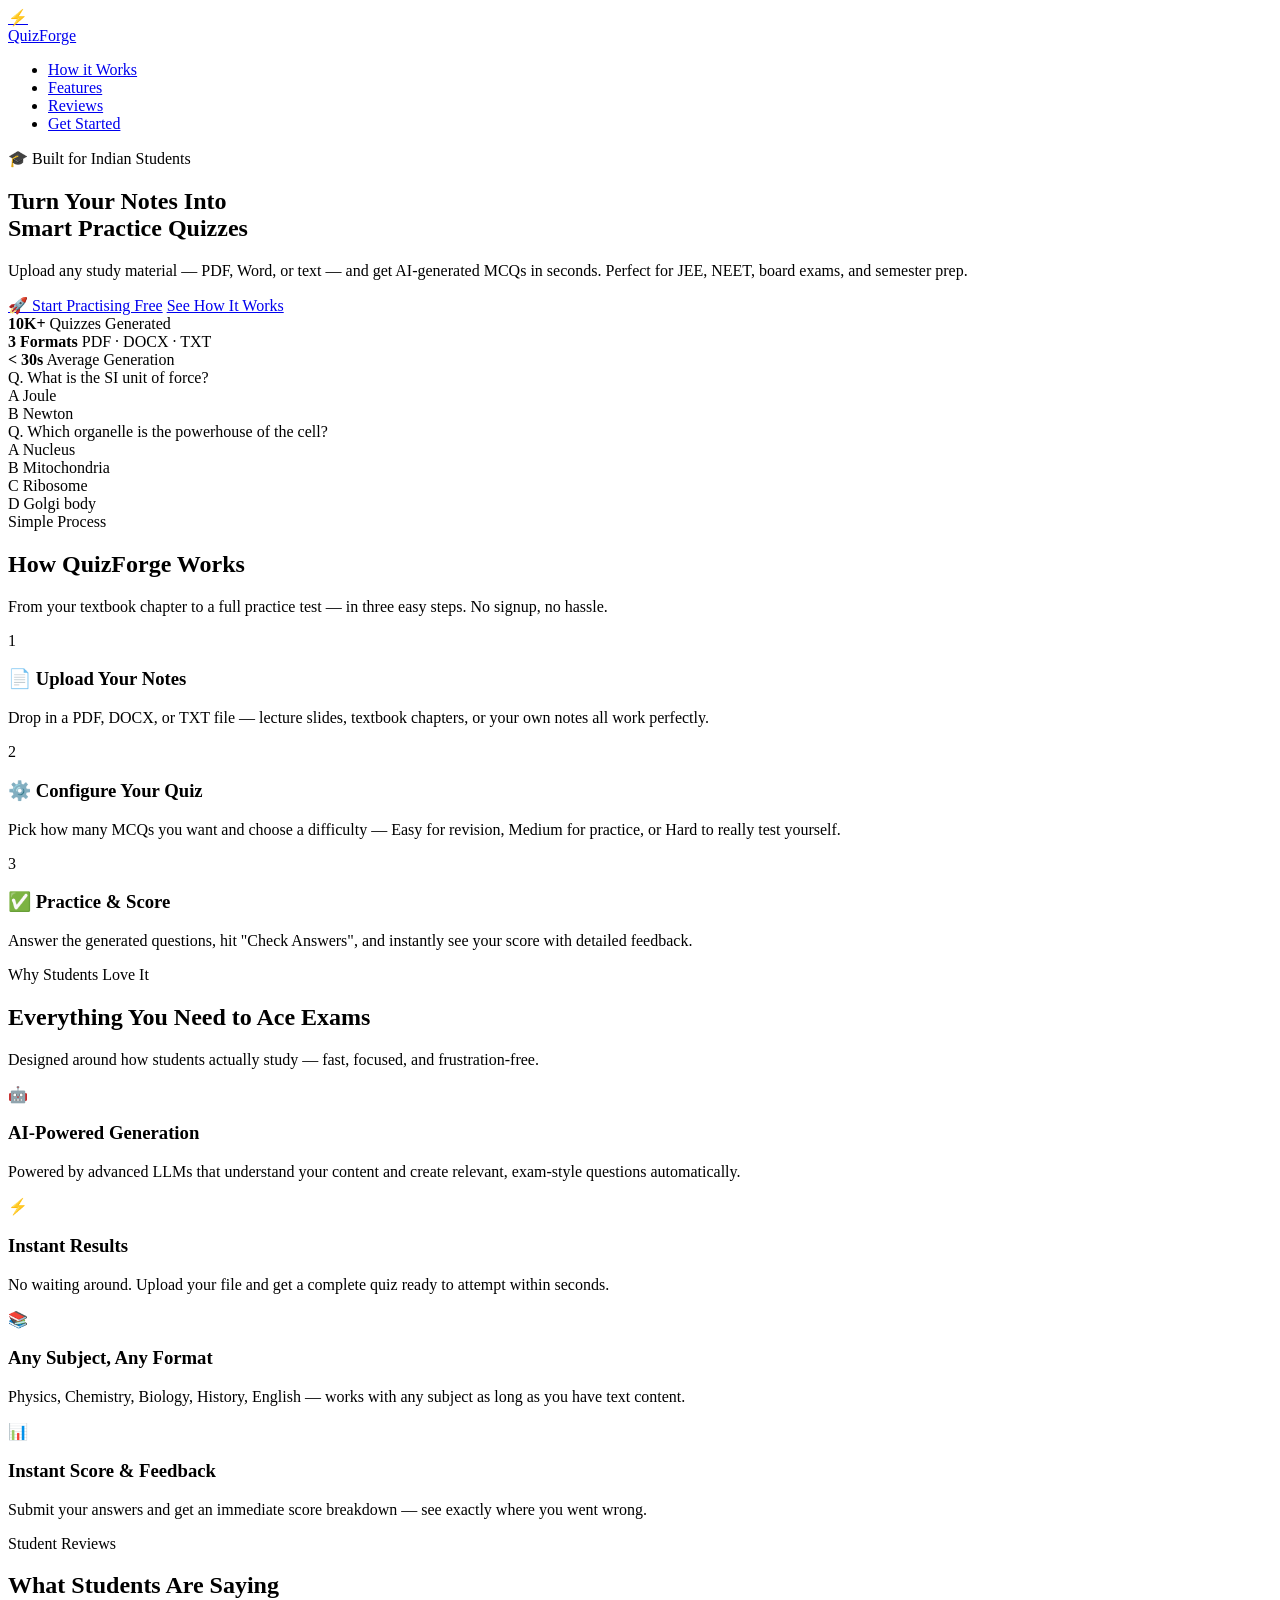
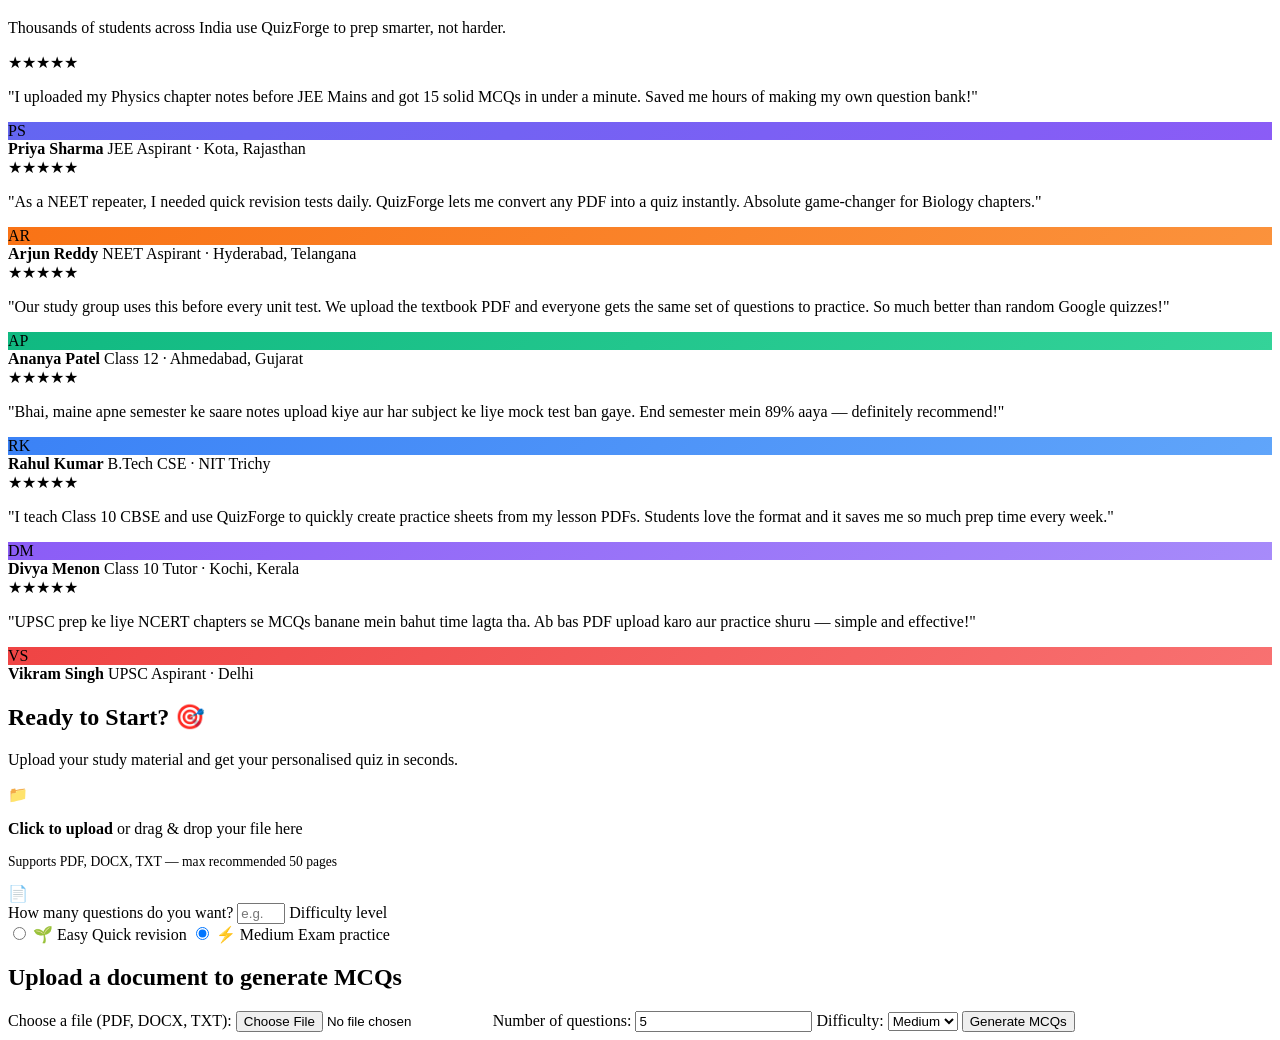
==== commit b9943c5e: "Merge branch 'master' into feature/new-features" ====
--- a/templates/index.html
+++ b/templates/index.html
@@ -287,84 +287,23 @@
               <span class="difficulty-desc">Exam practice</span>
             </label>
 
-            <input type="radio" name="difficulty" id="diff_hard" value="hard" class="difficulty-input">
-            <label for="diff_hard" class="difficulty-option">
-              <span class="difficulty-icon">🔥</span>
-              <span class="difficulty-name">Hard</span>
-              <span class="difficulty-desc">Challenge mode</span>
-            </label>
-          </div>
-
-          <button type="submit" class="btn-generate" id="generateBtn">
-            ⚡ Generate My Quiz
-          </button>
-        </div>
-      </form>
-    </div>
-  </section>
-
-  <!-- Footer -->
-  <footer class="footer">
-    <p>Powered by AI · Made with <span class="footer-heart">❤️</span> by Akhil</p>
-    <p style="margin-top: 0.35rem; font-size: 0.8rem;">QuizForge — Study smarter, score higher.</p>
-  </footer>
-
-  <!-- Loading Overlay -->
-  <div class="loading-overlay" id="loadingOverlay">
-    <div class="spinner"></div>
-    <div class="loading-text">Generating your quiz…</div>
-    <div class="loading-sub">Our AI is reading your notes and crafting questions</div>
+<body>
+  <div class='container'>
+    <h1>Upload a document to generate MCQs</h1>
+    <form method='POST' action='/generate' enctype='multipart/form-data'>
+      <label for='file'>Choose a file (PDF, DOCX, TXT):</label>
+      <input type='file' name='file' id='file' required>
+      <label for='num_questions'>Number of questions:</label>
+      <input type='number' name='num_questions' id='num_questions' min='1' value='5' required>
+      <label for='difficulty'>Difficulty:</label>
+      <select name='difficulty' id='difficulty'>
+        <option value='easy'>Easy</option>
+        <option value='medium' selected>Medium</option>
+        <option value='hard'>Hard</option>
+      </select>
+      <button type='submit'>Generate MCQs</button>
+    </form>
   </div>
-
-  <script>
-    const fileInput = document.getElementById('file');
-    const uploadZone = document.getElementById('uploadZone');
-    const questionSection = document.getElementById('questionSection');
-    const fileNameDisplay = document.getElementById('fileNameDisplay');
-    const fileNameText = document.getElementById('fileNameText');
-    const mcqForm = document.getElementById('mcqForm');
-    const loadingOverlay = document.getElementById('loadingOverlay');
-    const navbar = document.getElementById('navbar');
-
-    uploadZone.addEventListener('click', () => fileInput.click());
-
-    uploadZone.addEventListener('dragover', (e) => {
-      e.preventDefault();
-      uploadZone.classList.add('dragover');
-    });
-
-    uploadZone.addEventListener('dragleave', () => {
-      uploadZone.classList.remove('dragover');
-    });
-
-    uploadZone.addEventListener('drop', (e) => {
-      e.preventDefault();
-      uploadZone.classList.remove('dragover');
-      if (e.dataTransfer.files.length) {
-        fileInput.files = e.dataTransfer.files;
-        handleFileSelect();
-      }
-    });
-
-    fileInput.addEventListener('change', handleFileSelect);
-
-    function handleFileSelect() {
-      if (fileInput.files.length > 0) {
-        fileNameText.textContent = fileInput.files[0].name;
-        fileNameDisplay.classList.add('show');
-        questionSection.classList.add('show');
-        uploadZone.style.display = 'none';
-      }
-    }
-
-    mcqForm.addEventListener('submit', () => {
-      loadingOverlay.classList.add('show');
-    });
-
-    window.addEventListener('scroll', () => {
-      navbar.classList.toggle('scrolled', window.scrollY > 20);
-    });
-  </script>
 </body>
 
 </html>
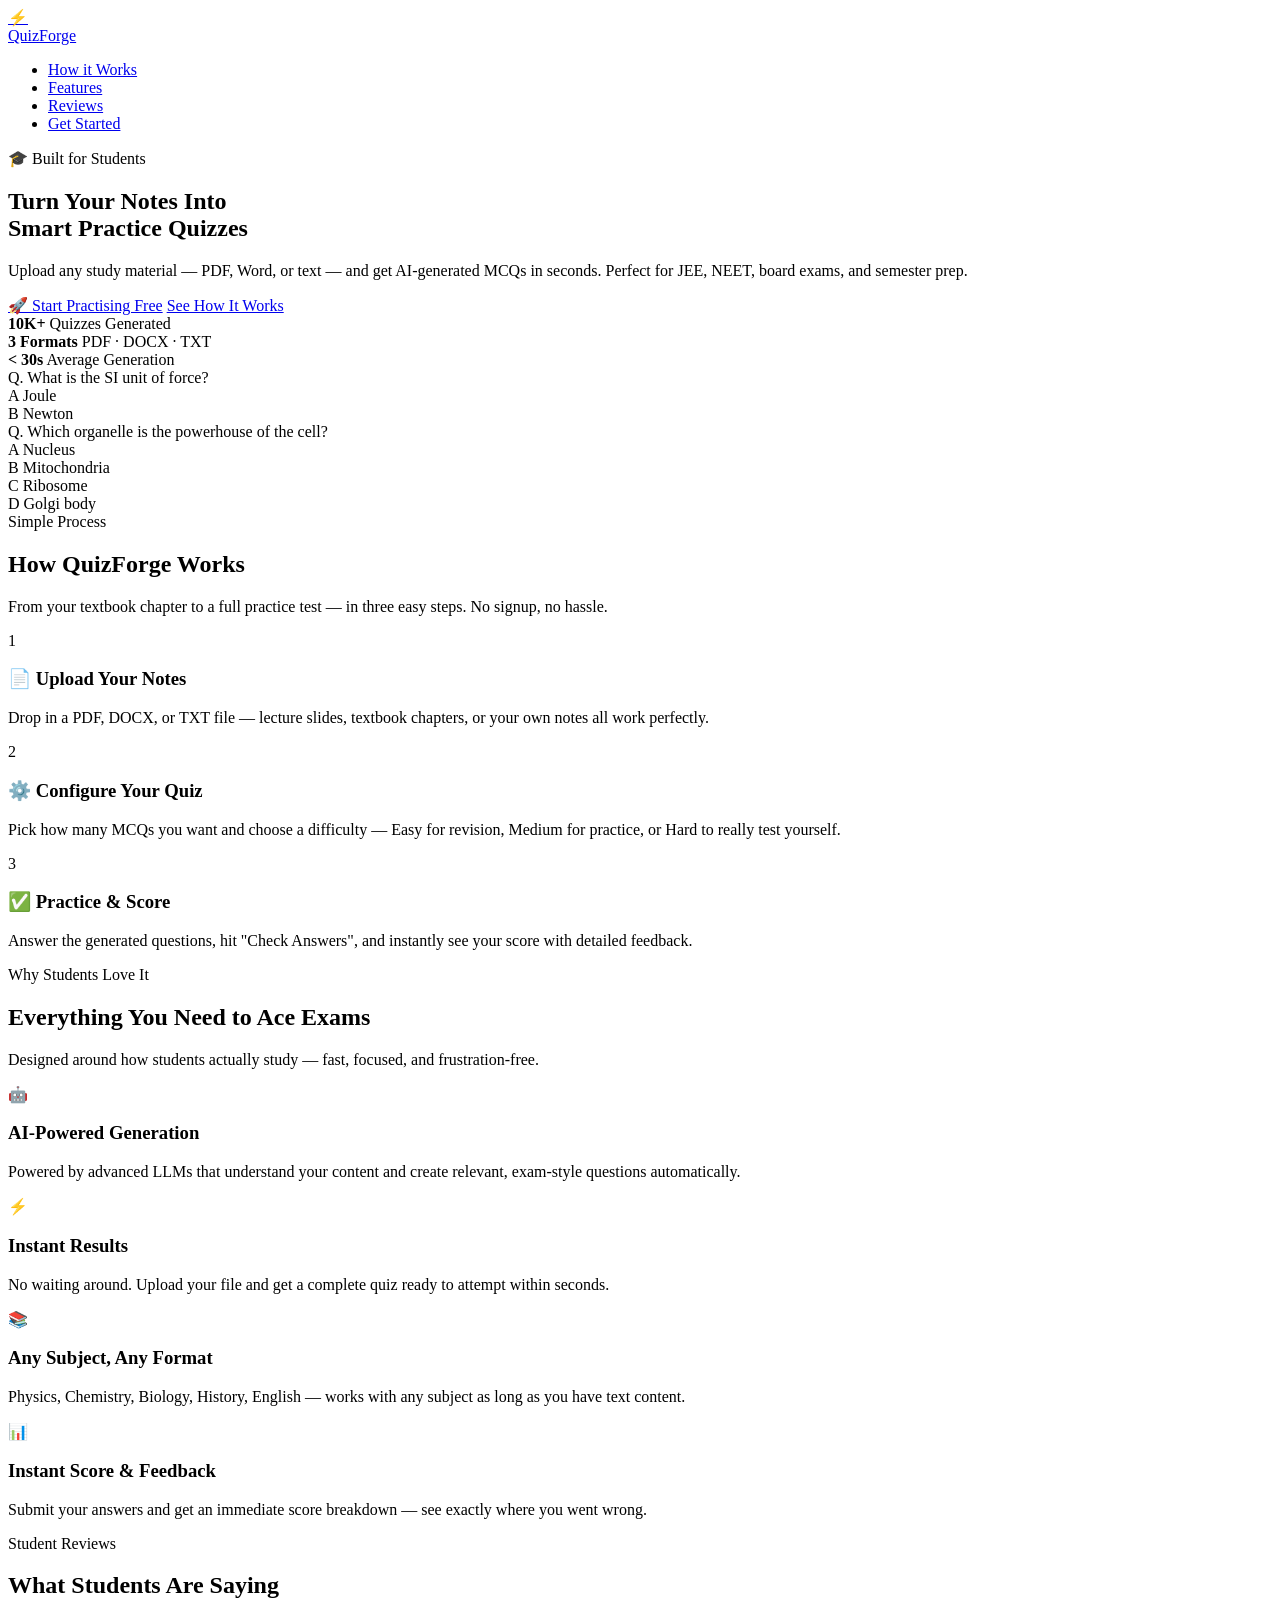
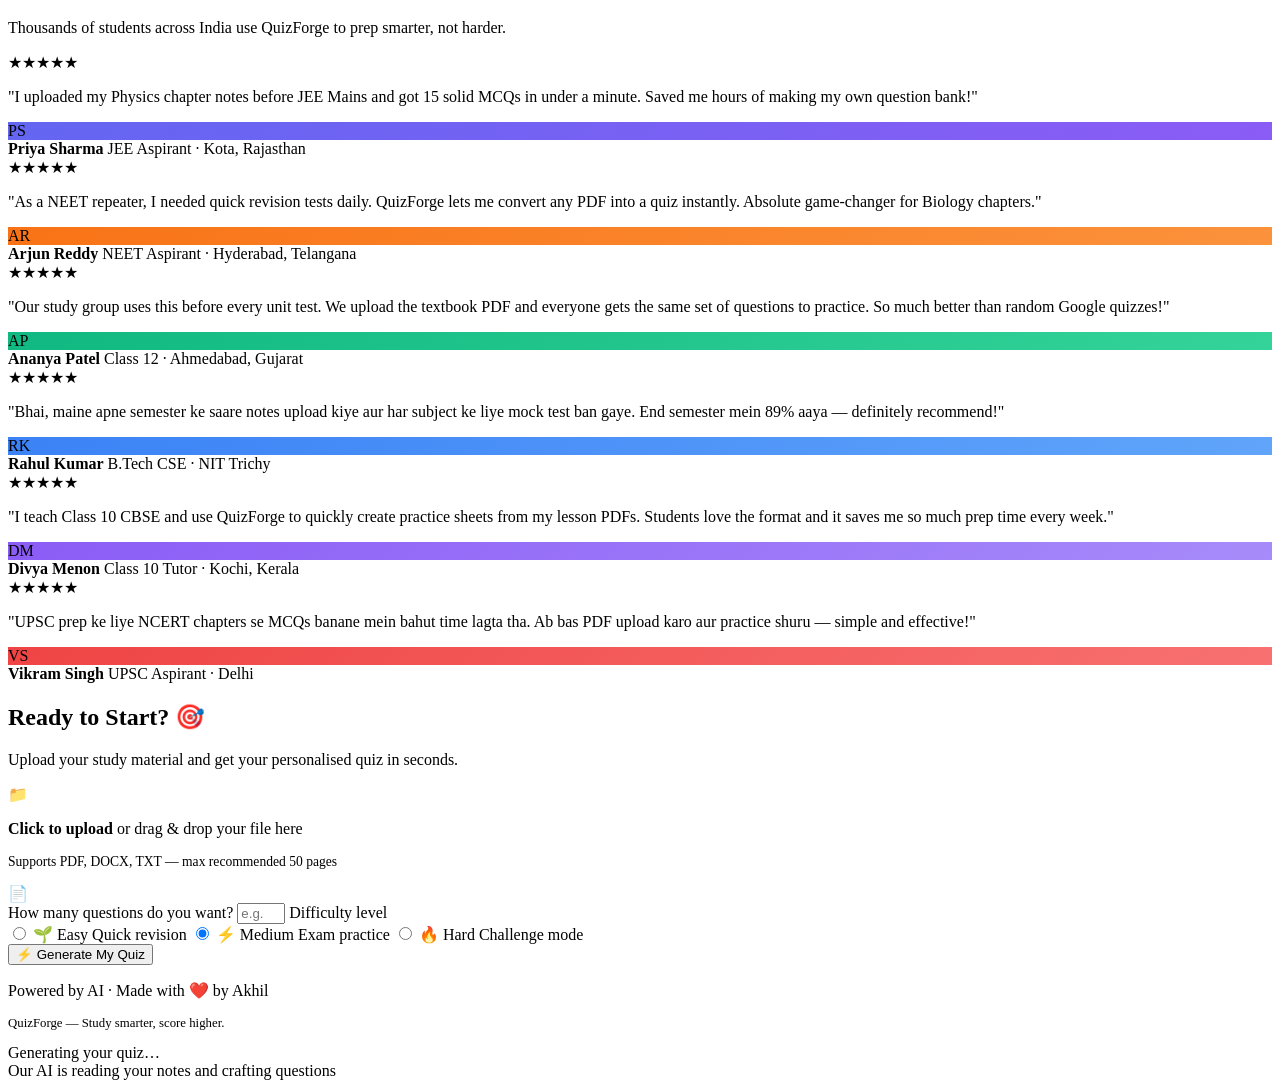
==== commit 129caf77: "feat: add landing page template and base CSS for QuizForge UI" ====
--- a/templates/index.html
+++ b/templates/index.html
@@ -31,7 +31,7 @@
   <!-- Hero -->
   <section class="hero">
     <div class="hero-content">
-      <div class="hero-badge">🎓 Built for Indian Students</div>
+      <div class="hero-badge">🎓 Built for Students</div>
       <h1>
         Turn Your Notes Into<br>
         <span class="gradient-text">Smart Practice Quizzes</span>
@@ -253,13 +253,13 @@
       <p class="subtitle">Upload your study material and get your personalised quiz in seconds.</p>
 
       <form method="POST" action="/generate" enctype="multipart/form-data" id="mcqForm">
-        <div class="upload-zone" id="uploadZone">
+        <label class="upload-zone" id="uploadZone" for="file" style="display: block;">
           <div class="upload-zone-icon">📁</div>
           <p><strong>Click to upload</strong> or drag &amp; drop your file here</p>
           <p style="font-size: 0.85rem; margin-top: 0.4rem; color: var(--text-muted);">Supports PDF, DOCX, TXT — max
             recommended 50 pages</p>
           <input type="file" name="file" id="file" accept=".pdf,.docx,.txt" required style="display:none;">
-        </div>
+        </label>
 
         <div class="file-name-display" id="fileNameDisplay">
           <span>📄</span>
@@ -287,23 +287,84 @@
               <span class="difficulty-desc">Exam practice</span>
             </label>
 
-<body>
-  <div class='container'>
-    <h1>Upload a document to generate MCQs</h1>
-    <form method='POST' action='/generate' enctype='multipart/form-data'>
-      <label for='file'>Choose a file (PDF, DOCX, TXT):</label>
-      <input type='file' name='file' id='file' required>
-      <label for='num_questions'>Number of questions:</label>
-      <input type='number' name='num_questions' id='num_questions' min='1' value='5' required>
-      <label for='difficulty'>Difficulty:</label>
-      <select name='difficulty' id='difficulty'>
-        <option value='easy'>Easy</option>
-        <option value='medium' selected>Medium</option>
-        <option value='hard'>Hard</option>
-      </select>
-      <button type='submit'>Generate MCQs</button>
-    </form>
+            <input type="radio" name="difficulty" id="diff_hard" value="hard" class="difficulty-input">
+            <label for="diff_hard" class="difficulty-option">
+              <span class="difficulty-icon">🔥</span>
+              <span class="difficulty-name">Hard</span>
+              <span class="difficulty-desc">Challenge mode</span>
+            </label>
+          </div>
+
+          <button type="submit" class="btn-generate" id="generateBtn">
+            ⚡ Generate My Quiz
+          </button>
+        </div>
+      </form>
+    </div>
+  </section>
+
+  <!-- Footer -->
+  <footer class="footer">
+    <p>Powered by AI · Made with <span class="footer-heart">❤️</span> by Akhil</p>
+    <p style="margin-top: 0.35rem; font-size: 0.8rem;">QuizForge — Study smarter, score higher.</p>
+  </footer>
+
+  <!-- Loading Overlay -->
+  <div class="loading-overlay" id="loadingOverlay">
+    <div class="spinner"></div>
+    <div class="loading-text">Generating your quiz…</div>
+    <div class="loading-sub">Our AI is reading your notes and crafting questions</div>
   </div>
+
+  <script>
+    const fileInput = document.getElementById('file');
+    const uploadZone = document.getElementById('uploadZone');
+    const questionSection = document.getElementById('questionSection');
+    const fileNameDisplay = document.getElementById('fileNameDisplay');
+    const fileNameText = document.getElementById('fileNameText');
+    const mcqForm = document.getElementById('mcqForm');
+    const loadingOverlay = document.getElementById('loadingOverlay');
+    const navbar = document.getElementById('navbar');
+
+
+
+    uploadZone.addEventListener('dragover', (e) => {
+      e.preventDefault();
+      uploadZone.classList.add('dragover');
+    });
+
+    uploadZone.addEventListener('dragleave', () => {
+      uploadZone.classList.remove('dragover');
+    });
+
+    uploadZone.addEventListener('drop', (e) => {
+      e.preventDefault();
+      uploadZone.classList.remove('dragover');
+      if (e.dataTransfer.files.length) {
+        fileInput.files = e.dataTransfer.files;
+        handleFileSelect();
+      }
+    });
+
+    fileInput.addEventListener('change', handleFileSelect);
+
+    function handleFileSelect() {
+      if (fileInput.files.length > 0) {
+        fileNameText.textContent = fileInput.files[0].name;
+        fileNameDisplay.classList.add('show');
+        questionSection.classList.add('show');
+        uploadZone.style.display = 'none';
+      }
+    }
+
+    mcqForm.addEventListener('submit', () => {
+      loadingOverlay.classList.add('show');
+    });
+
+    window.addEventListener('scroll', () => {
+      navbar.classList.toggle('scrolled', window.scrollY > 20);
+    });
+  </script>
 </body>
 
 </html>
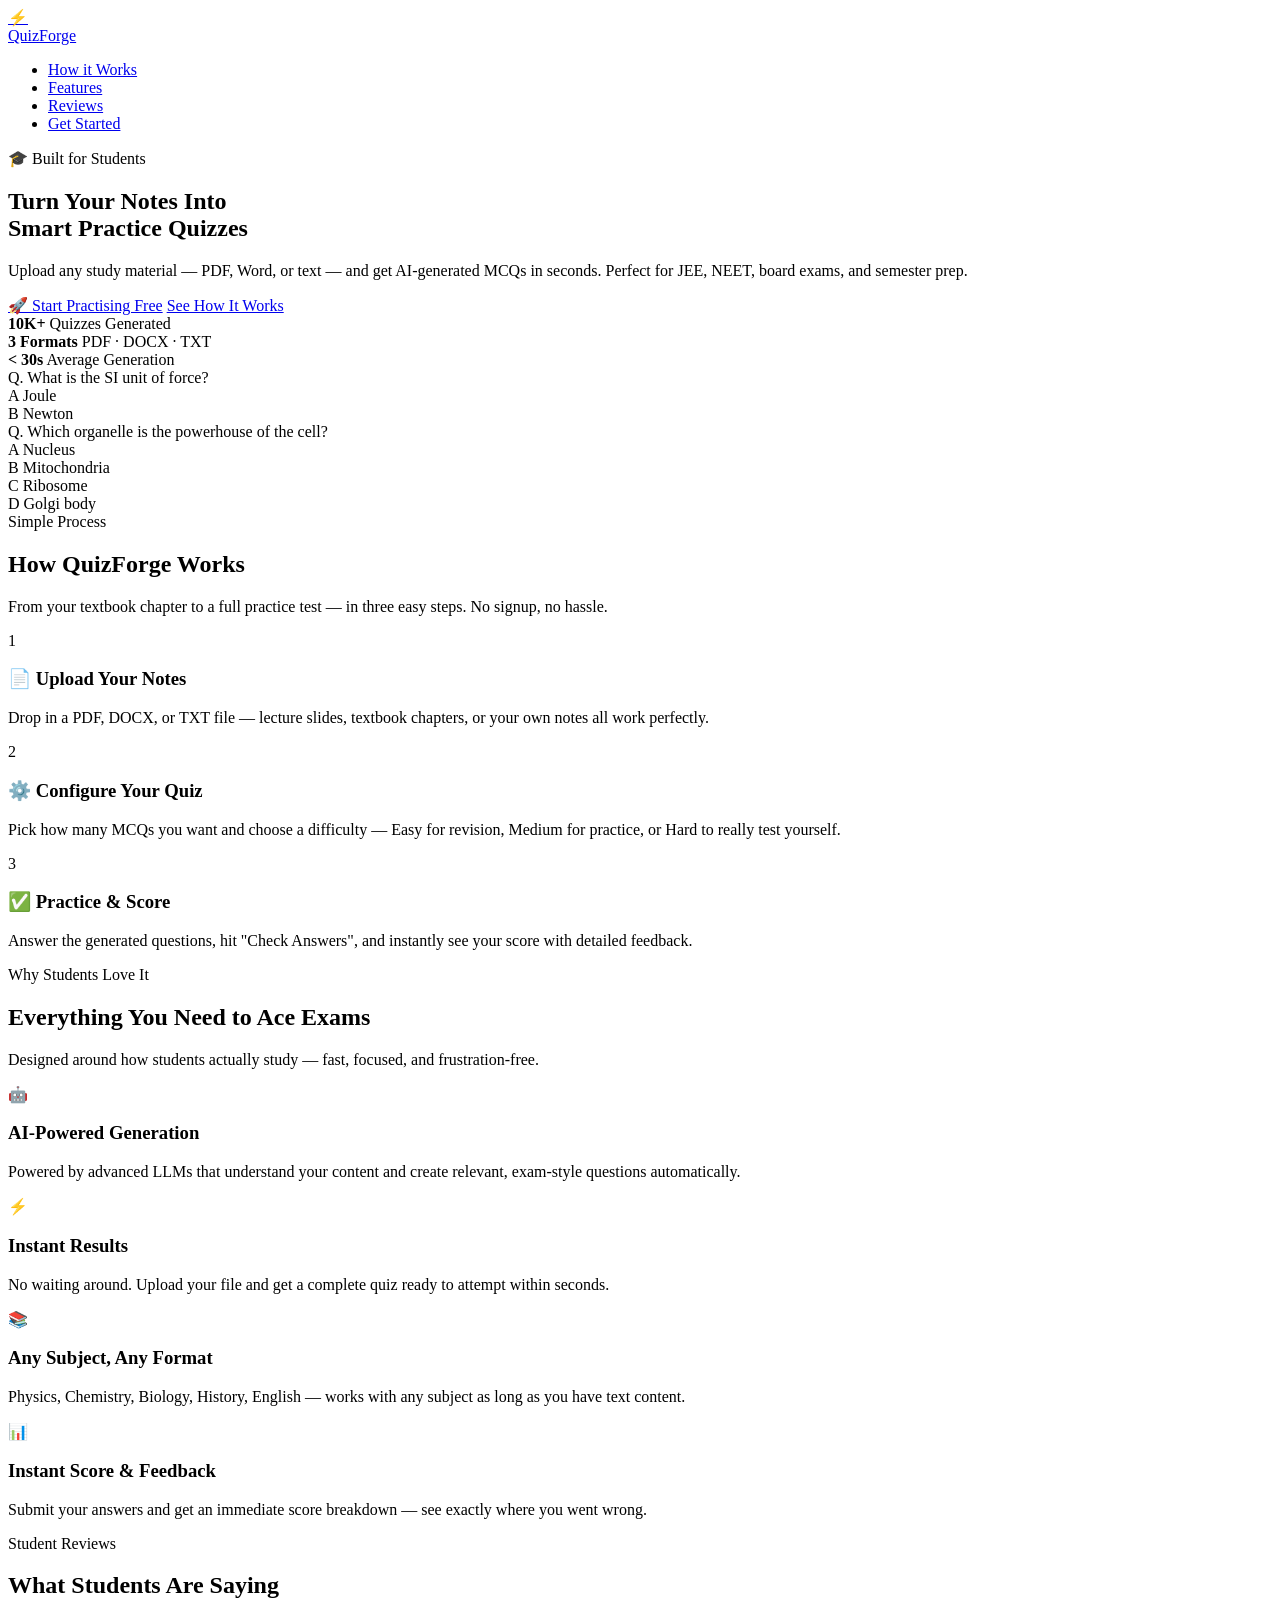
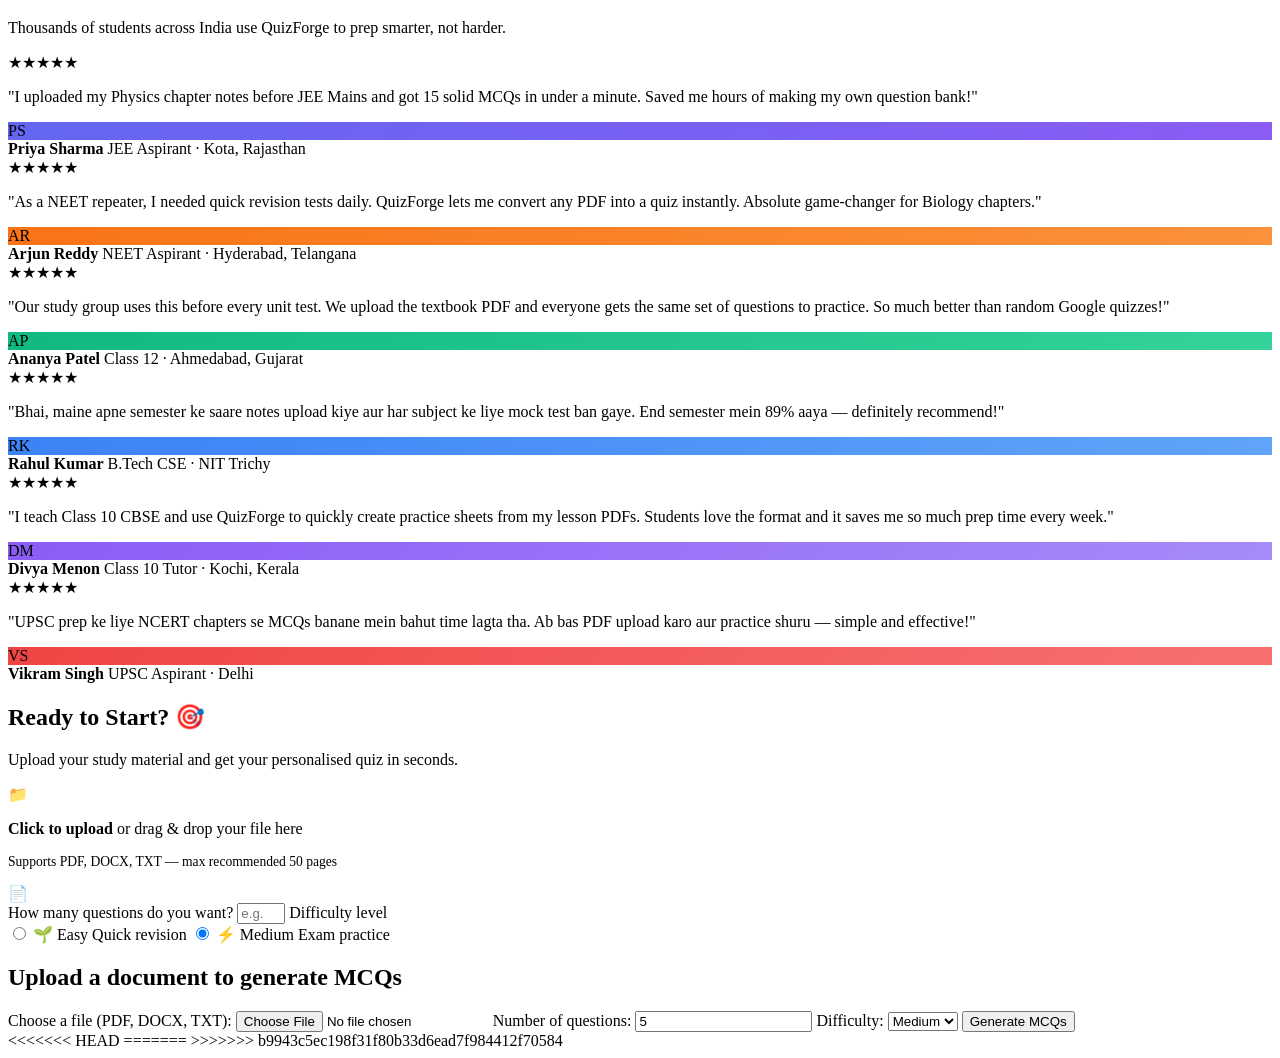
==== commit f8af04bf: "feat: add landing page template and base CSS for QuizForge UI" ====
--- a/templates/index.html
+++ b/templates/index.html
@@ -287,34 +287,24 @@
               <span class="difficulty-desc">Exam practice</span>
             </label>
 
-            <input type="radio" name="difficulty" id="diff_hard" value="hard" class="difficulty-input">
-            <label for="diff_hard" class="difficulty-option">
-              <span class="difficulty-icon">🔥</span>
-              <span class="difficulty-name">Hard</span>
-              <span class="difficulty-desc">Challenge mode</span>
-            </label>
-          </div>
-
-          <button type="submit" class="btn-generate" id="generateBtn">
-            ⚡ Generate My Quiz
-          </button>
-        </div>
-      </form>
-    </div>
-  </section>
-
-  <!-- Footer -->
-  <footer class="footer">
-    <p>Powered by AI · Made with <span class="footer-heart">❤️</span> by Akhil</p>
-    <p style="margin-top: 0.35rem; font-size: 0.8rem;">QuizForge — Study smarter, score higher.</p>
-  </footer>
-
-  <!-- Loading Overlay -->
-  <div class="loading-overlay" id="loadingOverlay">
-    <div class="spinner"></div>
-    <div class="loading-text">Generating your quiz…</div>
-    <div class="loading-sub">Our AI is reading your notes and crafting questions</div>
+<body>
+  <div class='container'>
+    <h1>Upload a document to generate MCQs</h1>
+    <form method='POST' action='/generate' enctype='multipart/form-data'>
+      <label for='file'>Choose a file (PDF, DOCX, TXT):</label>
+      <input type='file' name='file' id='file' required>
+      <label for='num_questions'>Number of questions:</label>
+      <input type='number' name='num_questions' id='num_questions' min='1' value='5' required>
+      <label for='difficulty'>Difficulty:</label>
+      <select name='difficulty' id='difficulty'>
+        <option value='easy'>Easy</option>
+        <option value='medium' selected>Medium</option>
+        <option value='hard'>Hard</option>
+      </select>
+      <button type='submit'>Generate MCQs</button>
+    </form>
   </div>
+<<<<<<< HEAD
 
   <script>
     const fileInput = document.getElementById('file');
@@ -365,6 +355,8 @@
       navbar.classList.toggle('scrolled', window.scrollY > 20);
     });
   </script>
+=======
+>>>>>>> b9943c5ec198f31f80b33d6ead7f984412f70584
 </body>
 
 </html>
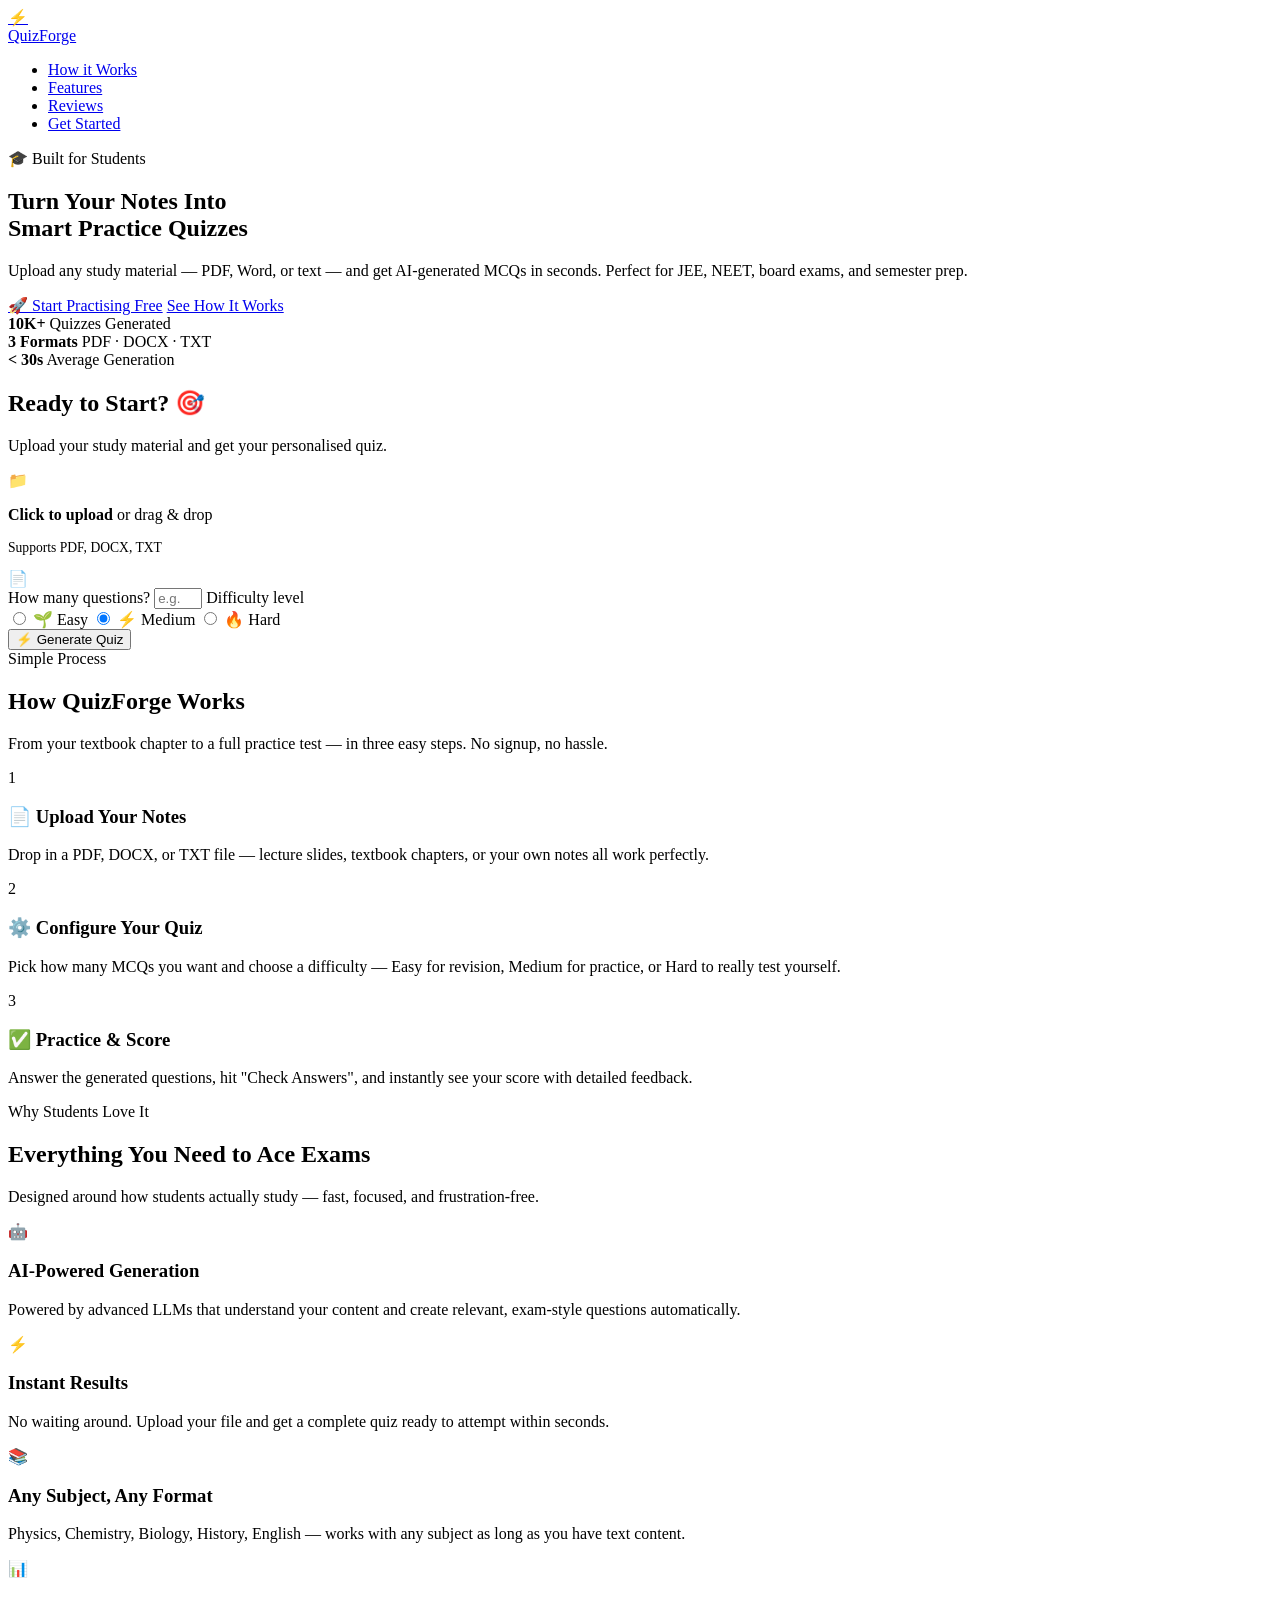
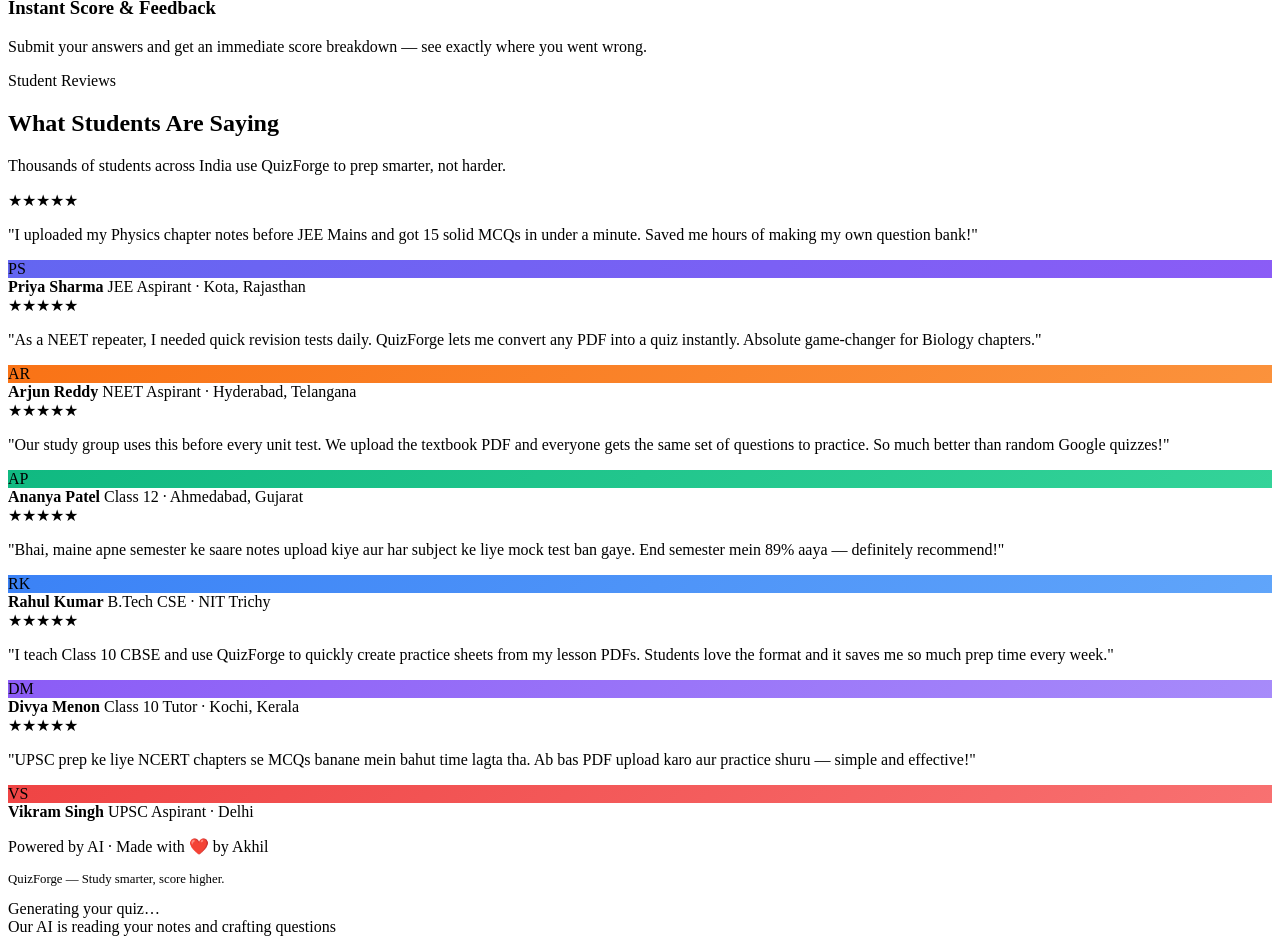
==== commit 83e193fa: "feat: add landing page layout and styling with custom design systema" ====
--- a/templates/index.html
+++ b/templates/index.html
@@ -60,24 +60,55 @@
       </div>
     </div>
 
-    <div class="hero-visual">
-      <div class="hero-card-stack">
-        <div class="floating-card back">
-          <div class="mini-mcq">
-            <div class="q-label">Q. What is the SI unit of force?</div>
-            <div class="mini-option"><span class="option-dot">A</span> Joule</div>
-            <div class="mini-option selected"><span class="option-dot">B</span> Newton</div>
-          </div>
-        </div>
-        <div class="floating-card main">
-          <div class="mini-mcq">
-            <div class="q-label">Q. Which organelle is the powerhouse of the cell?</div>
-            <div class="mini-option"><span class="option-dot">A</span> Nucleus</div>
-            <div class="mini-option selected"><span class="option-dot">B</span> Mitochondria</div>
-            <div class="mini-option"><span class="option-dot">C</span> Ribosome</div>
-            <div class="mini-option"><span class="option-dot">D</span> Golgi body</div>
-          </div>
-        </div>
+    <div id="get-started">
+      <div class="upload-wrapper" style="margin: 0; width: 100%;">
+        <h2>Ready to Start? 🎯</h2>
+        <p class="subtitle">Upload your study material and get your personalised quiz.</p>
+
+        <form method="POST" action="/generate" enctype="multipart/form-data" id="mcqForm">
+          <label class="upload-zone" id="uploadZone" for="file" style="display: block;">
+            <div class="upload-zone-icon">📁</div>
+            <p><strong>Click to upload</strong> or drag &amp; drop</p>
+            <p style="font-size: 0.85rem; margin-top: 0.4rem; color: var(--text-muted);">Supports PDF, DOCX, TXT</p>
+            <input type="file" name="file" id="file" accept=".pdf,.docx,.txt" required style="display:none;">
+          </label>
+
+          <div class="file-name-display" id="fileNameDisplay">
+            <span>📄</span>
+            <span id="fileNameText"></span>
+          </div>
+
+          <div id="questionSection" class="form-section">
+            <label for="num_questions" class="form-label-custom">How many questions?</label>
+            <input class="form-input-custom" type="number" name="num_questions" id="num_questions" min="1" max="50"
+              value="" placeholder="e.g. 10" required>
+
+            <label class="form-label-custom" style="margin-top: 1.25rem;">Difficulty level</label>
+            <div class="difficulty-selector">
+              <input type="radio" name="difficulty" id="diff_easy" value="easy" class="difficulty-input">
+              <label for="diff_easy" class="difficulty-option">
+                <span class="difficulty-icon">🌱</span>
+                <span class="difficulty-name">Easy</span>
+              </label>
+
+              <input type="radio" name="difficulty" id="diff_medium" value="medium" class="difficulty-input" checked>
+              <label for="diff_medium" class="difficulty-option">
+                <span class="difficulty-icon">⚡</span>
+                <span class="difficulty-name">Medium</span>
+              </label>
+
+              <input type="radio" name="difficulty" id="diff_hard" value="hard" class="difficulty-input">
+              <label for="diff_hard" class="difficulty-option">
+                <span class="difficulty-icon">🔥</span>
+                <span class="difficulty-name">Hard</span>
+              </label>
+            </div>
+
+            <button type="submit" class="btn-generate" id="generateBtn">
+              ⚡ Generate Quiz
+            </button>
+          </div>
+        </form>
       </div>
     </div>
   </section>
@@ -246,65 +277,18 @@
     </div>
   </section>
 
-  <!-- Upload / Get Started -->
-  <section class="upload-section" id="get-started">
-    <div class="upload-wrapper">
-      <h2>Ready to Start? 🎯</h2>
-      <p class="subtitle">Upload your study material and get your personalised quiz in seconds.</p>
-
-      <form method="POST" action="/generate" enctype="multipart/form-data" id="mcqForm">
-        <label class="upload-zone" id="uploadZone" for="file" style="display: block;">
-          <div class="upload-zone-icon">📁</div>
-          <p><strong>Click to upload</strong> or drag &amp; drop your file here</p>
-          <p style="font-size: 0.85rem; margin-top: 0.4rem; color: var(--text-muted);">Supports PDF, DOCX, TXT — max
-            recommended 50 pages</p>
-          <input type="file" name="file" id="file" accept=".pdf,.docx,.txt" required style="display:none;">
-        </label>
-
-        <div class="file-name-display" id="fileNameDisplay">
-          <span>📄</span>
-          <span id="fileNameText"></span>
-        </div>
-
-        <div id="questionSection" class="form-section">
-          <label for="num_questions" class="form-label-custom">How many questions do you want?</label>
-          <input class="form-input-custom" type="number" name="num_questions" id="num_questions" min="1" max="50"
-            value="" placeholder="e.g. 10" required>
-
-          <label class="form-label-custom" style="margin-top: 1.25rem;">Difficulty level</label>
-          <div class="difficulty-selector">
-            <input type="radio" name="difficulty" id="diff_easy" value="easy" class="difficulty-input">
-            <label for="diff_easy" class="difficulty-option">
-              <span class="difficulty-icon">🌱</span>
-              <span class="difficulty-name">Easy</span>
-              <span class="difficulty-desc">Quick revision</span>
-            </label>
-
-            <input type="radio" name="difficulty" id="diff_medium" value="medium" class="difficulty-input" checked>
-            <label for="diff_medium" class="difficulty-option">
-              <span class="difficulty-icon">⚡</span>
-              <span class="difficulty-name">Medium</span>
-              <span class="difficulty-desc">Exam practice</span>
-            </label>
-
-<body>
-  <div class='container'>
-    <h1>Upload a document to generate MCQs</h1>
-    <form method='POST' action='/generate' enctype='multipart/form-data'>
-      <label for='file'>Choose a file (PDF, DOCX, TXT):</label>
-      <input type='file' name='file' id='file' required>
-      <label for='num_questions'>Number of questions:</label>
-      <input type='number' name='num_questions' id='num_questions' min='1' value='5' required>
-      <label for='difficulty'>Difficulty:</label>
-      <select name='difficulty' id='difficulty'>
-        <option value='easy'>Easy</option>
-        <option value='medium' selected>Medium</option>
-        <option value='hard'>Hard</option>
-      </select>
-      <button type='submit'>Generate MCQs</button>
-    </form>
+  <!-- Footer -->
+  <footer class="footer">
+    <p>Powered by AI · Made with <span class="footer-heart">❤️</span> by Akhil</p>
+    <p style="margin-top: 0.35rem; font-size: 0.8rem;">QuizForge — Study smarter, score higher.</p>
+  </footer>
+
+  <!-- Loading Overlay -->
+  <div class="loading-overlay" id="loadingOverlay">
+    <div class="spinner"></div>
+    <div class="loading-text">Generating your quiz…</div>
+    <div class="loading-sub">Our AI is reading your notes and crafting questions</div>
   </div>
-<<<<<<< HEAD
 
   <script>
     const fileInput = document.getElementById('file');
@@ -316,8 +300,6 @@
     const loadingOverlay = document.getElementById('loadingOverlay');
     const navbar = document.getElementById('navbar');
 
-
-
     uploadZone.addEventListener('dragover', (e) => {
       e.preventDefault();
       uploadZone.classList.add('dragover');
@@ -355,8 +337,6 @@
       navbar.classList.toggle('scrolled', window.scrollY > 20);
     });
   </script>
-=======
->>>>>>> b9943c5ec198f31f80b33d6ead7f984412f70584
 </body>
 
 </html>
